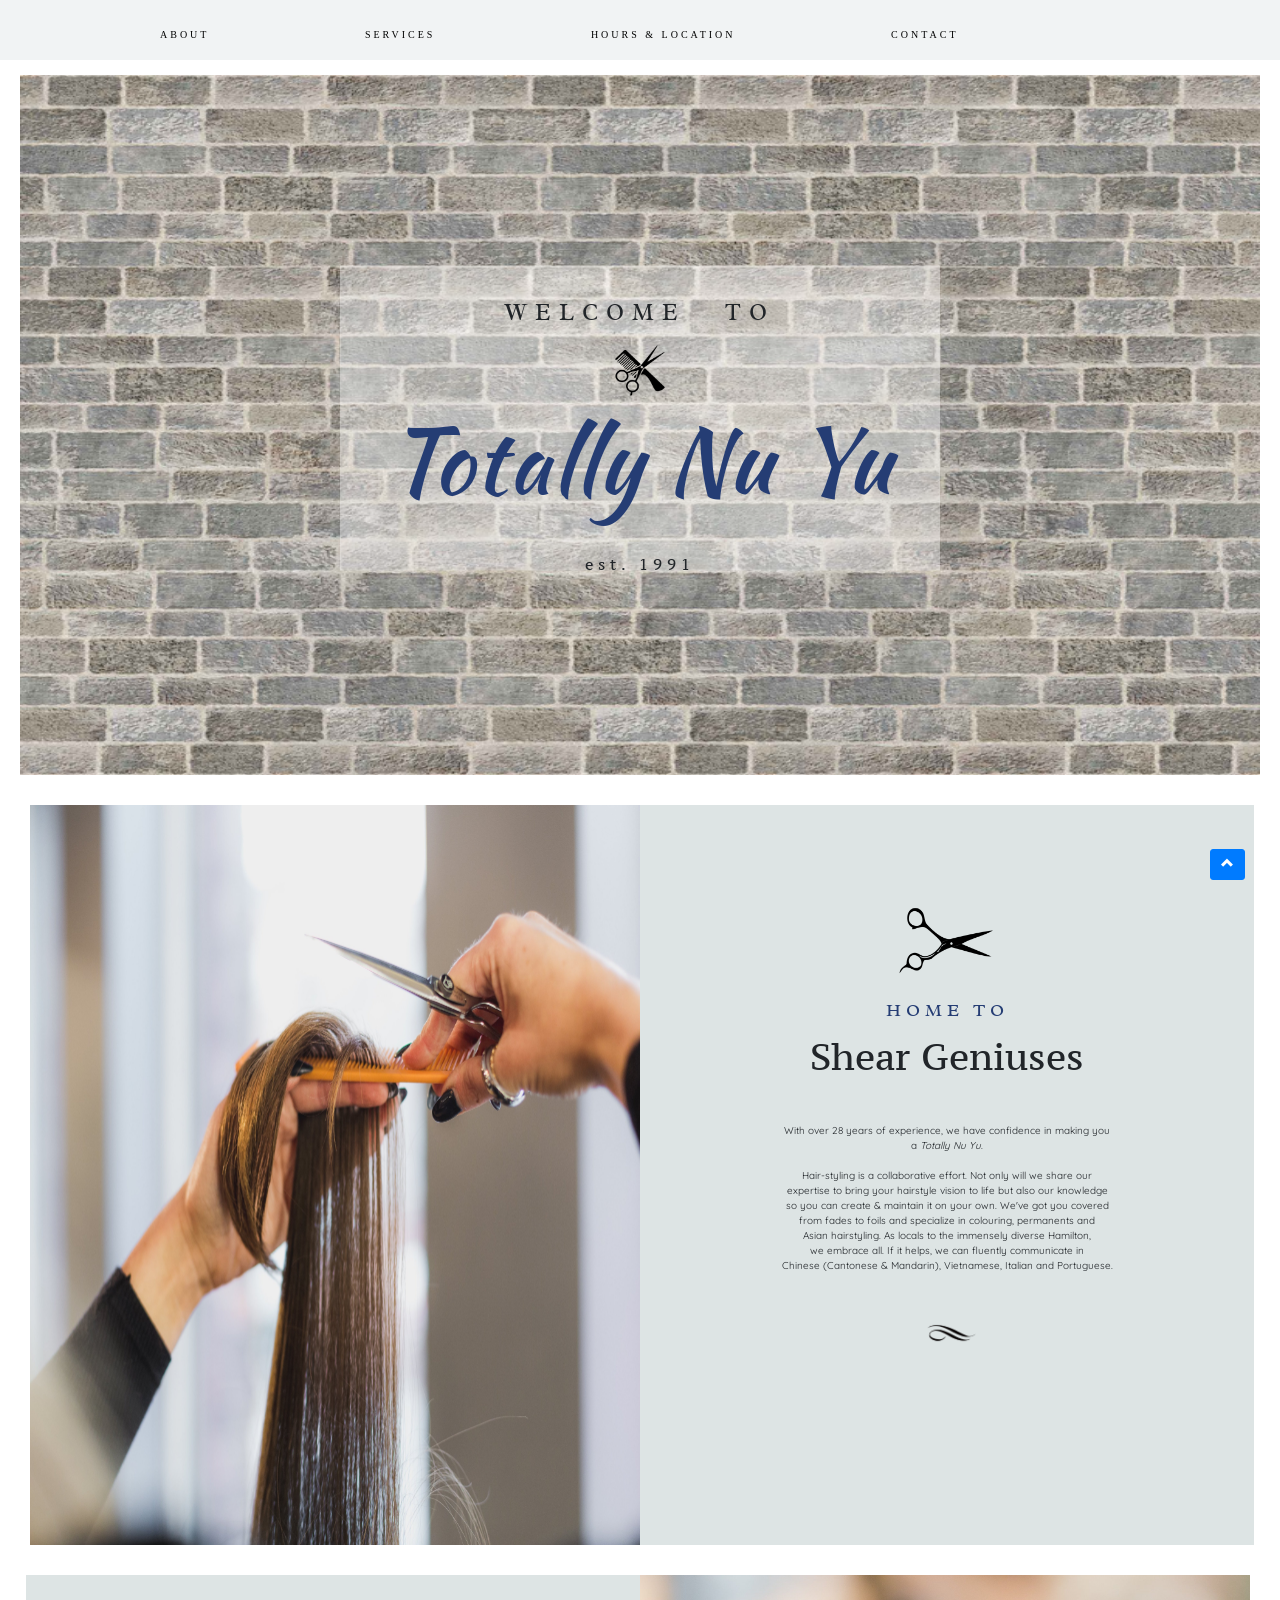
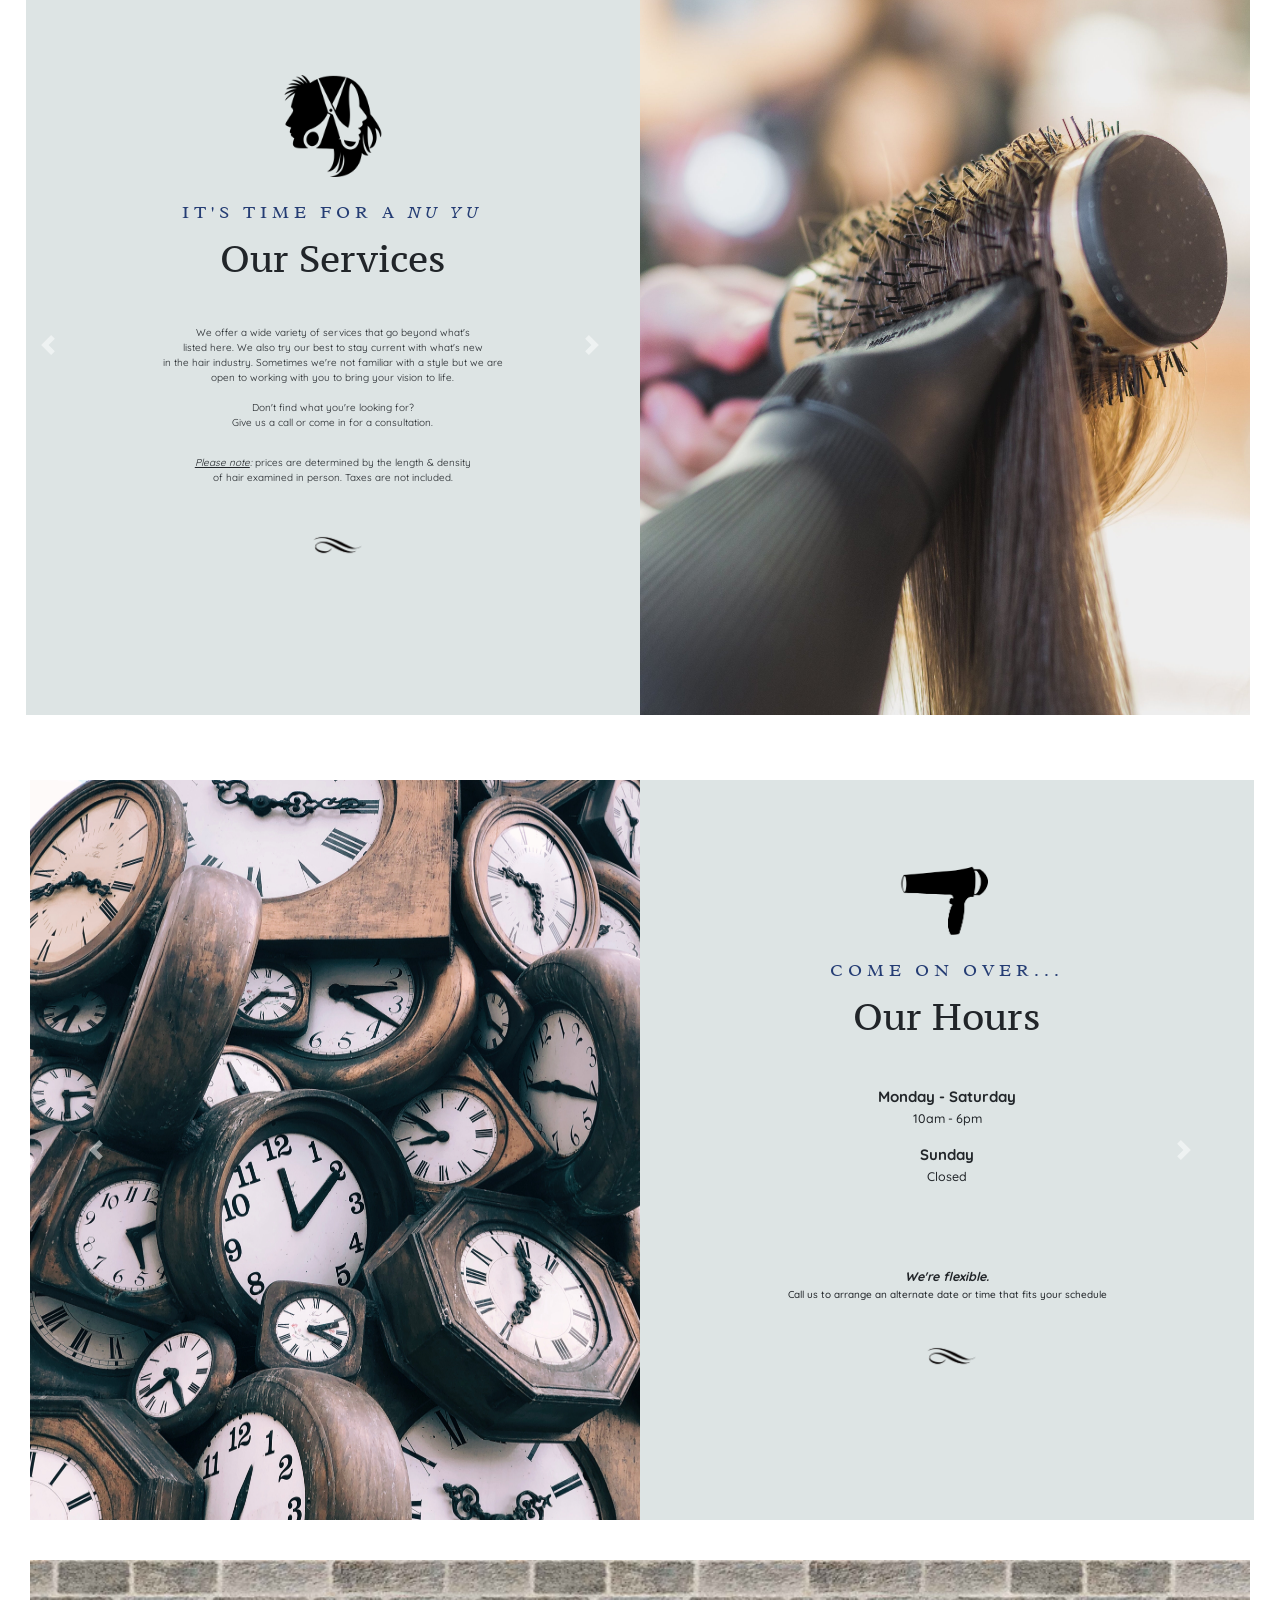
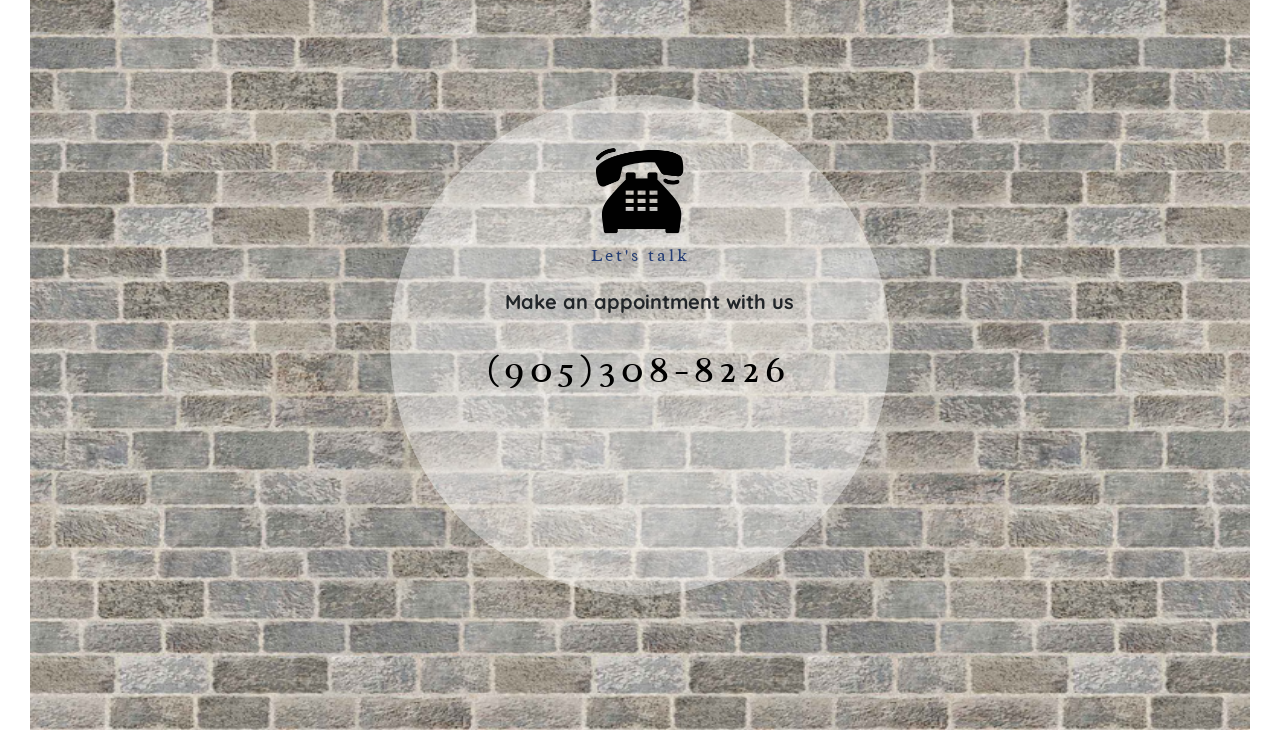
==== salon1.html @ 6f286abc "First commit" ====
<!DOCTYPE html>
<html>

<head>
  <link href="salonstyle1.css" type="text/css" rel="stylesheet">
  <link href="salonn.js" type="text/javascript">
  <link href="https://fonts.googleapis.com/css?family=Kaushan+Script" rel="stylesheet">
  <link href="https://fonts.googleapis.com/css?family=Radley" rel="stylesheet">
  <link href="https://fonts.googleapis.com/css?family=PT+Serif+Caption" rel="stylesheet">
  <link href="https://fonts.googleapis.com/css?family=Quicksand" rel="stylesheet">
  <title>Totally Nu Yu Hair Salon</title>
  <link href="//netdna.bootstrapcdn.com/bootstrap/3.1.0/css/bootstrap.min.css" rel="stylesheet" id="bootstrap-css">
  <link rel="stylesheet" href="https://stackpath.bootstrapcdn.com/bootstrap/4.1.3/css/bootstrap.min.css" integrity="sha384-MCw98/SFnGE8fJT3GXwEOngsV7Zt27NXFoaoApmYm81iuXoPkFOJwJ8ERdknLPMO" crossorigin="anonymous">
  <script src="//netdna.bootstrapcdn.com/bootstrap/3.1.0/js/bootstrap.min.js"></script>
  <script src="//code.jquery.com/jquery-1.11.1.min.js"></script>

  <!-- <link rel="stylesheet" href="https://maxcdn.bootstrapcdn.com/bootstrap/3.4.0/css/bootstrap.min.css"> -->

</head>

<body>

  <div class="nav">
    <div class="container">
      <ul>
        <!-- <li>Home</li> -->
        <li><a href="#stylists">About</a></li>
        <li><a href="#services">Services</a></li>
        <li><a href="#hours&location">Hours & Location</a></li>
        <li><a href="#contact">Contact</a></li>
      </ul>
    </div>
  </div>

<!-- Home Page  -->

  <div class="homep">
    <img class="brick" src="brick.jpg" alt="brick wall">
      <div class="bkgrdbox">
        <p class="welcomebox">Welcome &nbsp; to</p>
        <img class="scis" src="scissors.png" alt="scissors"> 
        <h1 class="name"> Totally Nu Yu </h1>
        <p id="est">est. 1991</p>
      </div>
      

  </div>

<br>
<br>

<!-- Stylists -->
<a name="stylists" ></a>
  <div class="clearfix" class="d-block w-100">
    <img class="duo" src="trim.jpg" alt="trimming hair">
      <div class="sideinfo side-info-pane" style="background-color: #dde4e4">
        <img class="duoim" src="i0.png" alt="scissors">
      <h4 class="w1"> Home to </h4>
                  
      <h2 class="w2"> Shear Geniuses </h2>
        <p class="w4"> With over 28 years of experience, we have confidence in making you
          <br>a <i>Totally Nu Yu</i>.<br><br> Hair-styling is a collaborative effort. Not only will
          we share our <br> expertise to bring your hairstyle vision to life but also our knowledge
          <br>so you can create & maintain it on your own. We've got you covered<br>from fades to foils
          and specialize in colouring, permanents and<br>Asian hairstyling. As locals to the immensely diverse Hamilton,<br>we embrace all. 
          If it helps, we can fluently communicate in<br>Chinese (Cantonese & Mandarin), Vietnamese, Italian and Portuguese.</p>
          <img class="decal" src="decall.png" alt="decal">

      </div>
      
  </div>

  <!-- <div>
    <h4>Tammy</h4>
    <h5> -Head Stylist & Owner-</h5>
    <p> She's been in the hair industry for almost 30 years. 
        Can communicate Cantonese, Mandarin and Vietnamese.
    </p>
    
  </div> -->
 

<!-- Services -->
<a name="services" ></a>
  <div class="clearfix">

      <img class="duo1" src="blow.jpg" alt="blowdry">
      <div id="carouselExCtrl3" class="carousel slide w-50" data-ride="carousel" style="height: 740px !important; overflow-y: hidden;">
        <div class="carousel-inner">
          <div class="carousel-item active">
            <div class="sideinfo2 side-info-pane" style="background-color: #dde4e4">
              <img class="duoim1" src="i5.png" alt="male/female haircut">
              <h4 class="w1"> it's time for a <i>Nu Yu</i></h4>
              <h2 class="w2"> Our Services </h2>
              <p class="w4"> We offer a wide variety of services that go beyond what's <br>listed here.
                We also try our best to stay current with what's new <br> in the hair industry. Sometimes we're
                not familiar with a style but we are<br> open to working with you to bring your vision to life. 
                <br><br>Don't find what you're looking for?<br>Give us a call or come in for a consultation.</p>
               <br>
              <p class="w3"> <i><u>Please note</u>:</i> prices are determined by the length & density<br> of hair examined in person.
                Taxes are not included. </p>
                <img class="decal" src="decall.png" alt="decal">  
            </div>
            
          </div>
          <div class="carousel-item">
              <div class="sideinfo2 side-info-pane" style="background-color: #dde4e4">
                 
                 <h2 class="ser">&nbsp;&emsp;&emsp;&emsp;&emsp;&emsp;&emsp;&emsp;&emsp; WOMEN &emsp;&emsp;&emsp;&emsp;&emsp;&emsp;&emsp;&emsp;&emsp;</h2>
                 <table class="center">
                   <tr>
                     <td>Cut</td>
                     <td>$28+</td>
                   </tr>
                   <tr>
                     <td>Blow-out</td>
                     <td>$20+</td>
                   </tr>
                   <tr>
                     <td>Up-Style</td>
                     <td>$45+</td>
                   </tr>
                   <tr>
                     <td>Conditioning Treatment</td>
                     <td>$35+</td>
                   </tr>
                   <tr>
                     <td>Colour</td>
                     <td>$65+</td>
                   </tr>
                   <tr>
                    <td>Partial Highlights</td>
                    <td>$75+</td>
                   </tr>
                   <tr>
                     <td>Full Highlights</td>
                     <td>$85+</td>
                   </tr>
                   <tr>
                     <td>Permanent Wave</td>
                     <td>$85+</td>
                   </tr>
                   <tr>
                     <td width="350px">Japanese Hair Straightening &nbsp;
                       <p>&nbsp; <i>*cut and blow-out not included</i> </p>
                     </p></td>
                     <td>$200+</td>
                   </tr>
                   <tr>
                     <td>Bridal style</td>
                     <td>$55+</td>
                   </tr>
                 </table>

                 <br><br><br>
                 <div class="table-container">
                   <div style="display:inline-block">
                 <h2 class="ser2"> &emsp;&emsp;&emsp;&emsp; MEN &emsp;&emsp;&emsp;&emsp;</h2>
                 <table class="center1">
                    <tr>
                      <td>Cut</td>
                      <td>$20+</td>
                    </tr>
                    <tr>
                      <td>Colour</td>
                      <td>$55+</td>
                    </tr>
                    <tr>
                      <td width="81%">Partial Highlights</td>
                      <td>$65+</td>
                    </tr>
                    <tr>
                      <td>Permanent Wave</td>
                      <td>$65+</td>
                    </tr>
                  </table>
                </div>
                <div style="display:inline-block">
                 <h2 class="ser3">&nbsp;&emsp;&emsp;&emsp; KIDS &emsp;&emsp;&emsp;&nbsp;</h2>
                 <table class="center2">
                   <tr>
                     <td width="78%">Cut</td>
                     <td>$15+</td>
                   </tr>
                  </table>
                </div>
                </div>

                   
                </div>
          </div>
          
          <div class="carousel-item">
              <div class="sideinfo2 side-info-pane" style="background-color: #dde4e4; justify-content: space-around">
                 <h2 class="ser">&nbsp;&emsp;&emsp;&emsp;&emsp;&emsp;&emsp;&emsp;&emsp;&emsp; BEAUTY &nbsp;&emsp;&emsp;&emsp;&emsp;&emsp;&emsp;&emsp;&emsp;</h2>
                 <table class="center">
                    <tr>
                      <td>Bridal Make-Up</td>
                      <td>$55+</td>
                    </tr>
                    <tr>
                      <td>Brow Tint</td>
                      <td>$16+</td>
                    </tr>
                    <tr>
                      <td>Lash Tint</td>
                      <td>$20+</td>
                    </tr>
                    <tr>
                      <td>Lash Perm</td>
                      <td>$35+</td>
                    </tr>
                    <tr>
                      <td>Permanent Makeup: Eyebrow</td>
                      <td>$260+</td>
                    </tr>
                    <tr>
                     <td>Permanent Makeup: Eyeline</td>
                     <td>$300+</td>
                    </tr>
                    <tr>
                      <td>Permanent Makeup: Lipline</td>
                      <td>$150+</td>
                    </tr>
                    <tr>
                      <td width="350px">Permanent Makeup: Full Lip</td>
                      <td>$250+</td>
                    </tr>
                  </table>
                  <h2 class="ser4">&nbsp;&emsp;&emsp;&emsp;&emsp;&emsp;&emsp;&emsp;&emsp;&emsp; WAXING &nbsp;&emsp;&emsp;&emsp;&emsp;&emsp;&emsp;&emsp;&emsp;</h2>
                  <table class="center3">
                     <tr>
                       <td>Full Leg</td>
                       <td>$45+</td>
                     </tr>
                     <tr>
                       <td>Half Leg</td>
                       <td>$25+</td>
                     </tr>
                     <tr>
                       <td>Bikini Line</td>
                       <td>$18+</td>
                     </tr>
                     <tr>
                       <td>Lip or Chin</td>
                       <td>$6+</td>
                     </tr>
                     <tr>
                      <td>Back</td>
                      <td>$40+</td>
                     </tr>
                     <tr>
                       <td>Brows</td>
                       <td>$10+</td>
                     </tr>
                     <tr>
                       <td width="350px">Facial Area</td>
                       <td>$10+</td>
                     </tr>
                     <tr>
                       <td>Under Arms</td>
                       <td>$14+</td>
                     </tr>
                     <tr>
                       <td>Full Arm</td>
                       <td>$35+</td>
                     </tr>
                     <tr>
                       <td>Half Arm</td>
                       <td>$25+</td>
                     </tr>
                     <tr>
                       <td>Chest</td>
                       <td>$40+</td>
                     </tr>
                   </table>
                 
                   
                </div>
          </div>
        </div>

      <a class="carousel-control-prev" href="#carouselExCtrl3" role="button" data-slide="prev">
            <span class="carousel-control-prev-icon" aria-hidden="true"></span>
            <span class="sr-only">Previous</span>
        </a>
      <a class="carousel-control-next" href="#carouselExCtrl3" role="button" data-slide="next">
            <span class="carousel-control-next-icon" aria-hidden="true"></span>
            <span class="sr-only">Next</span>
        </a>
    </div>
    </div>

  <br>
  <br>
<!-- Hours & Location -->
<a name="hours&location" ></a>
  <div id="carouselExCtrl2" class="carousel slide w-100"  data-ride="carousel" style="height: 740px !important; overflow-y: hidden;">
    <div class="carousel-inner">
      <div class="carousel-item active">
        <div class="clearfix carousel-container">
          <img class="duo" src="clocks.jpg" alt="clocks">
            <div class="sideinfo side-info-pane" style="background-color: #dde4e4">
              <img class="duoim3" src="i1.png" alt="blowdryer">
              
            <h4 class="w1"> Come on over... </h4>
            <h2 class="w2"> Our Hours </h2>
            <br>
           <div class="hours">
              <h4><b>Monday - Saturday</b></h4>
              <h5>10am - 6pm</h5>
              <br>
              <h4><b>Sunday</b></h4>
             <h5>Closed</h5>
            </div>

            <div class="w5">
              <h5><b><i>We're flexible.</i></b></h5> 
              <h6>Call us to arrange an alternate date or time that fits
                your schedule</h6>
            </div>
            <img class="decal" src="decall.png" alt="decal">
            </div>
        </div>
      </div>
      <div class="carousel-item">
        <div class="clearfix" style="width:100%">
          <img class="duo" src="store.png" alt="storefront">
            <div class="sideinfo side-info-pane" style="background-color: #dde4e4">
              <img class="duoim3" src="i1.png" alt="blowdryer">
              
            <h4 class="w1"> Where to find us </h4>
            <h2 class="w2"> Location </h2>
              <p class="w3" margin-top="10px"> 68 James Street North, L8R 2K5 </p>
              <iframe id="map" src="https://www.google.com/maps/embed?pb=!1m17!1m11!1m3!1d116.36477477021981!2d-79.86930426846615!3d43.259220936926184!2m2!1f119.01716493670882!2f45.00591550770618!3m2!1i1024!2i768!4f35!3m3!1m2!1s0x0%3A0x1555d49452b2d96f!2sTotally+Nu+Yu!5e1!3m2!1sen!2sca!4v1547262860317" width="400" height="350" frameborder="0" style="border:0" allowfullscreen></iframe>
              <br>
              <p class="w3"><i>In the heart of Hamilton, at the intersection of James + Rebecca Street</i></p>

              </div>  
          </div>
        </div>
      </div>
      <a class="carousel-control-prev" href="#carouselExCtrl2" role="button" data-slide="prev">
        <span class="carousel-control-prev-icon" aria-hidden="true"></span>
        <span class="sr-only">Previous</span>
      </a>
      <a class="carousel-control-next" href="#carouselExCtrl2" role="button" data-slide="next">
        <span class="carousel-control-next-icon" aria-hidden="true"></span>
        <span class="sr-only">Next</span>
      </a>

    </div>


  <br>
  <br>

<!-- Contact -->
<a name="contact" ></a>
  <div class="backp">
    <img class="brick1" src="brick.jpg" alt="brickwall">
    <div id="bkgrdcir">
      <img class=duoim2 src="tele.png" alt="telephone">
      <h3 class="w6"> Let's talk </h3>
      <h5 class="app"><b>Make an appointment with us</b></h5>
      <h4 id="num"><a href="tel:905-308-8226">(905)308-8226</a></h4>
      <p></p>
    </div>

    <a id="back-to-top" href="#" class="btn btn-primary btn-lg back-to-top" role="button" title="Click to return on the top page" data-toggle="tooltip" data-placement="left"><span class="glyphicon glyphicon-chevron-up"></span></a>
  </div>

  
  



  <script src="https://code.jquery.com/jquery-3.3.1.slim.min.js" integrity="sha384-q8i/X+965DzO0rT7abK41JStQIAqVgRVzpbzo5smXKp4YfRvH+8abtTE1Pi6jizo" crossorigin="anonymous"></script>
  <script src="https://cdnjs.cloudflare.com/ajax/libs/popper.js/1.14.3/umd/popper.min.js" integrity="sha384-ZMP7rVo3mIykV+2+9J3UJ46jBk0WLaUAdn689aCwoqbBJiSnjAK/l8WvCWPIPm49" crossorigin="anonymous"></script>
  <script src="https://stackpath.bootstrapcdn.com/bootstrap/4.1.3/js/bootstrap.min.js" integrity="sha384-ChfqqxuZUCnJSK3+MXmPNIyE6ZbWh2IMqE241rYiqJxyMiZ6OW/JmZQ5stwEULTy" crossorigin="anonymous"></script>



 

      

</body>
---- salonstyle1.css ----
body, html {
    height: 100%;
  }

.welcomebox {
  position: absolute;
  top: 30px;
  text-transform: uppercase;
  font-size: 23px;
  letter-spacing: 8px;
  font-family: 'Radley', serif;
  
}

#est {
  position: absolute;
  bottom: -15px;
  font-size: 15px;
  letter-spacing: 5px;
  font-family: 'PT Serif Caption', serif;
}

.bkgrdbox {
  position:absolute;
  top: 50%;
  left: 50%;
  background-color: rgba(255, 255, 255, 0.4);
  width : 600px;
  height : 305px;
  z-index : +1;
  transform: translate(-50%, -50%);
  display:flex;
  justify-content: space-around;
  align-items: center;
}


.name {
    box-sizing: border-box;
    padding-top: 90px;
    text-align: center;
    font-family: 'Kaushan Script', cursive !important;
    color: #253d74;
    letter-spacing: 2px;  
    position: absolute; 
    font-size: 90px;
    z-index: +1;
    
}

.header h1 {
 
    line-height: 100px; 
    font-size: 80px;
    margin-top: 0;
    margin-bottom: 80px;
 
  }

.text1 {
  position: absolute;
  top: 340px;
  right: 350px;
}

.brick {
    width: 100%;
    height: 700px;
    display: block;
    margin: 15px 20px 0;
    box-sizing: border-box;
    position: relative;
    overflow: hidden;
}


.scis {
  width: 100px;
  height: 50px;
  position: absolute;
  top: 80px;
  /* padding-bottom: 80px;
  padding-left: 20px; */
  box-sizing: content-box;
  
}

.container {
    margin: 0 auto;
    max-width: 940px; 
    padding: 0 10px;
  }

.nav { 
    background: #f1f3f4;
    height: 60px; 
    width: 100%;
    font-family: "Lucida Grande";
    text-transform: uppercase;
    letter-spacing: 3px;
  }
  
.nav ul {
    height: 80px;
    list-style: none;
    margin: 0 auto; 
    padding: 0;
    
  }
  
.nav ul li {
    color: #262626;
    display: inline-block; 
    height: 80px;
    line-height: 70px; 
    list-style: none;
    padding: 0 75px;
    box-sizing: content-box;
    transition: background .5s; 
  }
  
.btn:hover, .nav ul li:hover {
    background:  #e3e8e8;
    cursor: pointer; 
    transition: background .5s;  
  }

.homep {
  display: flex; 
  justify-content: space-around; 
  position: relative;
  height: auto;
  width: 100%;
}

/* about  */

.duo {
  /* vertical-align: baseline; */
  width: 50%;
  height: 770px;
  padding-left: 30px;
  padding-bottom: 30px;
  box-sizing: border-box;
  float: left;
  
}

.duo1 {
  /* vertical-align: baseline; */
  width: 50%;
  height: 775px;
  padding-right: 30px;
  padding-bottom: 35px;
  box-sizing: border-box;
  float: right;
  
}

.clearfix {
  content: "";
  clear: both;
  display: table;

}

.sideinfo {
  float: left;
  width: 48%;
  height: 740px;

}

.sideinfo1 {
  float: right;
  width: 48%;
  height: 740px;

}

.sideinfo2 {
  float: right;
  width: 96%;
  height: 740px;

}

.duoim {
  width: 100px;
  height: 70px;
  padding: 100px 300px 0;
  text-align: center;
  box-sizing: content-box;
  
}

.duoim1 {
  width: 100px;
  height: 102px;
  padding: 100px 300px 0;
  text-align: center;
  box-sizing: content-box;
  
}

.duoim2 {
  width: 100px;
  height: 102px;
  position: absolute;
  top: 45px;
  box-sizing: content-box;
}

.duoim3 {
  width: 100px;
  height: 70px;
  padding: 85px 300px 0;
  text-align: center;
  box-sizing: content-box;
  
}
.decal {
  /* text-align: center; */
  height: 100px;
  box-sizing: content-box;

}

.w1 {
  text-transform: uppercase;
  letter-spacing: 5px;
  font-size: 18px;
  text-align: center;
  margin-top: 25px;
  margin-bottom: 8px;
  font-family: 'Radley', serif;
  color: #253d74;


}
.w2 {
  text-align: center;
  font-size: 36px;
  margin-top: 5px;
  margin-bottom: 5px;
  font-family: 'PT Serif Caption', serif;

}

.w3 {
  text-align: center;
  font-family: 'Quicksand', sans-serif;
  
 
}
.w4 {
  text-align: center;
  margin-top: 40px;
  font-family: 'Quicksand', sans-serif;
}

.w5 {
  text-align: center;
  margin-top: 80px;
  font-family: 'Quicksand', sans-serif;
}

.w6 {
  position: absolute;
  top: 150px;
  letter-spacing: 3px;
  /* font-family: "Gill Sans"; */
  font-family: 'Radley', serif;
  color: #253d74;
}

#num {
  position: absolute;
  right: 100px;
  top: 250px;
  font-size: 40px;
  letter-spacing: 5px;
  font-family: 'Radley', serif;
}

#num a:hover{
  text-decoration: none;
}

a[href^=tel] {
  color: black;
}


.app {
  position: absolute;
  left: 115px;
  top: 195px;
  font-family: 'Quicksand', sans-serif;
  font-size: 20px;
}

.backp {
  display: flex; 
  justify-content: space-around; 
  position: relative;
  height: auto;
  width: 100%;
}

.brick1 {
  width: 100%;
  height: 790px;
  display: block;
  box-sizing: border-box;
  position: relative;
  overflow: hidden;
  padding: 10px 30px;
}

#bkgrdcir {
  position:absolute;
  top: 50%;
  left: 50%;
  background-color: rgba(255, 255, 255, 0.4);
  width : 500px;
  height : 500px;
  z-index : +1;
  transform: translate(-50%, -50%);
  display:flex;
  justify-content: space-around;
  align-items: center;
  border-radius: 50%; 
}

.hours {
  text-align: center;
  margin-top: 30px;
  font-family: 'Quicksand', sans-serif;

}

#map {
  filter: grayscale(50%);

}

.ser {
  font-size: 23px;
  /* position: absolute;
  top: 70px;
  left: 100px; */
  border-top: solid;
  border-bottom: solid;
  font-family: 'PT Serif Caption', serif;
  margin-top: 45px;

}

.ser1 {
  font-size: 23px;
  /* position: absolute;
  left: 180px; */
  border-top: solid;
  border-bottom: solid;
  font-family: 'PT Serif Caption', serif;

}
.ser2 {
  font-size: 23px;
  /* position: absolute;
  left: 110px; */
  border-top: solid;
  border-bottom: solid;
  font-family: 'PT Serif Caption', serif;
  margin-right: 40px;
}

.ser3 {
  font-size: 23px;
  /* position: absolute;
  right: 100px;
  top: 502px; */
  border-top: solid;
  border-bottom: solid;
  font-family: 'PT Serif Caption', serif;
}

.ser4 {
  font-size: 23px;
  /* position: absolute;
  top: 380px;
  left: 100px; */
  border-top: solid;
  border-bottom: solid;
  font-family: 'PT Serif Caption', serif;
  margin-top: 50px;

}

.serp {
  box-sizing: border-box;
}

table.center {
  /* margin-left: 110px; */
  /* margin-right: 80px; */
  /* margin-top: 130px; */
  font-family: 'Quicksand', sans-serif;

}
table.center1 {
  /* margin-left: 98px; */
  /* margin-right: auto; */
  /* margin-top: 50px; */
  font-family: 'Quicksand', sans-serif;
  margin-left: 25px;

}
table.center2 {
  /* margin-left: 390px; */
  /* margin-right: auto; */
  /* margin-top: -105px; */
  font-family: 'Quicksand', sans-serif;
  margin-left: 35px;

}
table.center3 {
  /* margin-left: 155px; */
  /* margin-right: 80px; */
  /* margin-top: 90px; */
  font-family: 'Quicksand', sans-serif;
  margin-bottom: 50px;

}
#top {
  z-index : +1;
}

.back-to-top {
  cursor: pointer;
  position: fixed;
  bottom: 20px;
  right: 35px;
  display:none;
  /* background-color: #c2ccd6;
  border-color: #bbbfc3; */
}

li a{
  text-decoration: none !important;
  color: black !important;
}

.side-info-pane{
  display: flex;
  flex-direction: column;
  align-items: center;
}

.table-container{
  display: flex;
  /* justify-content: space-around;
  width:70%; */
}
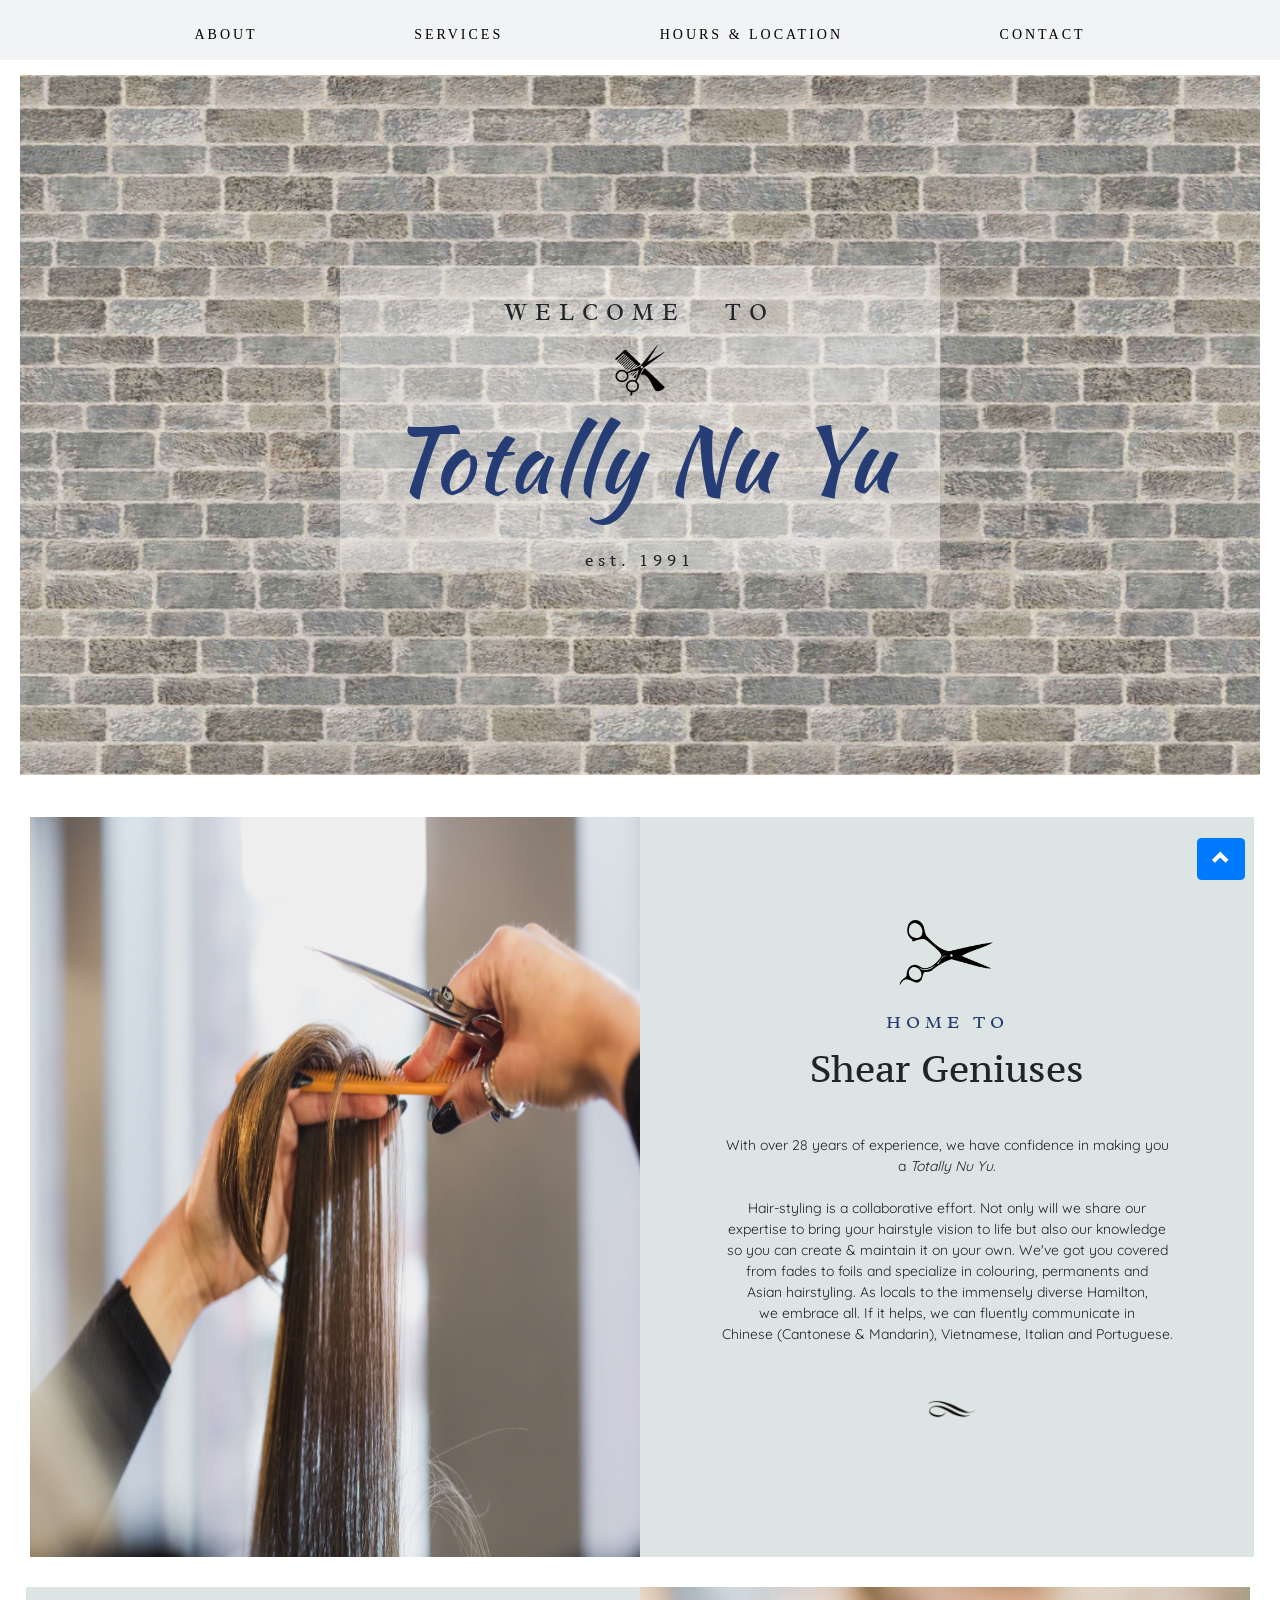
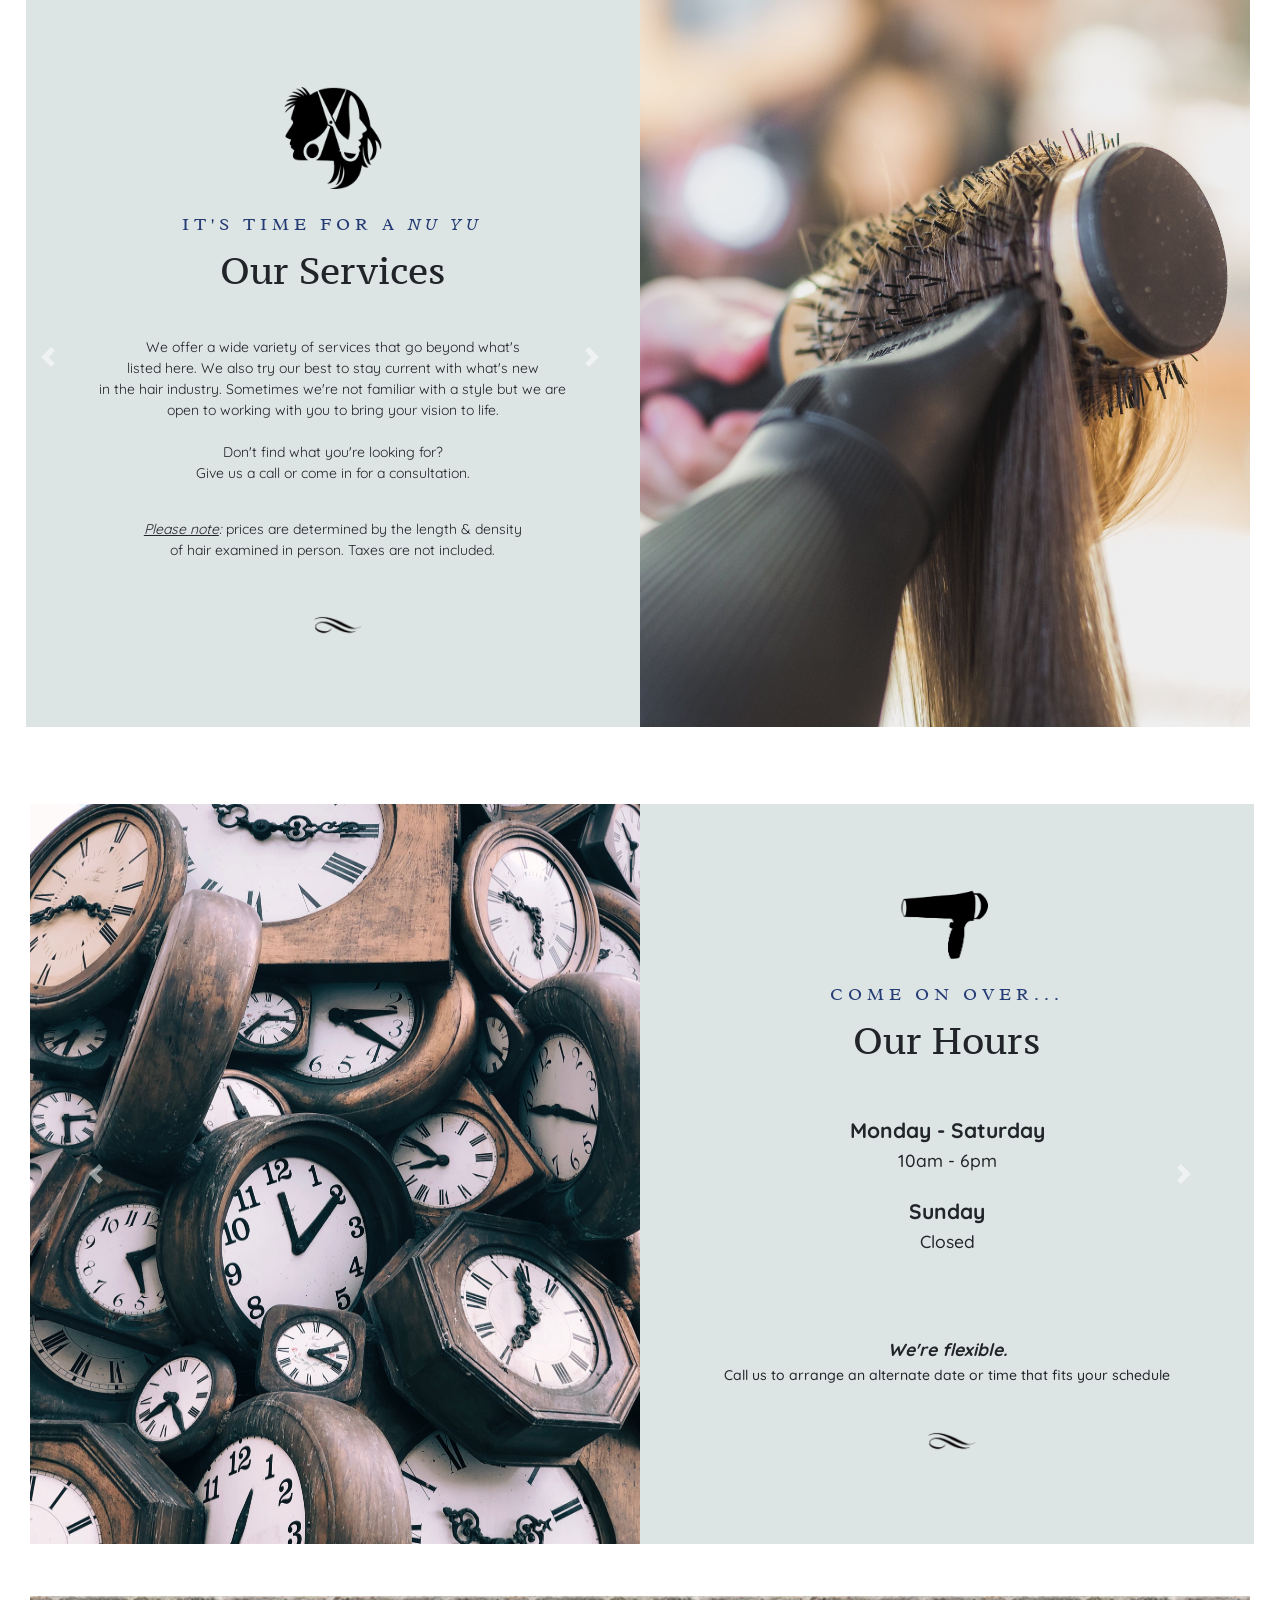
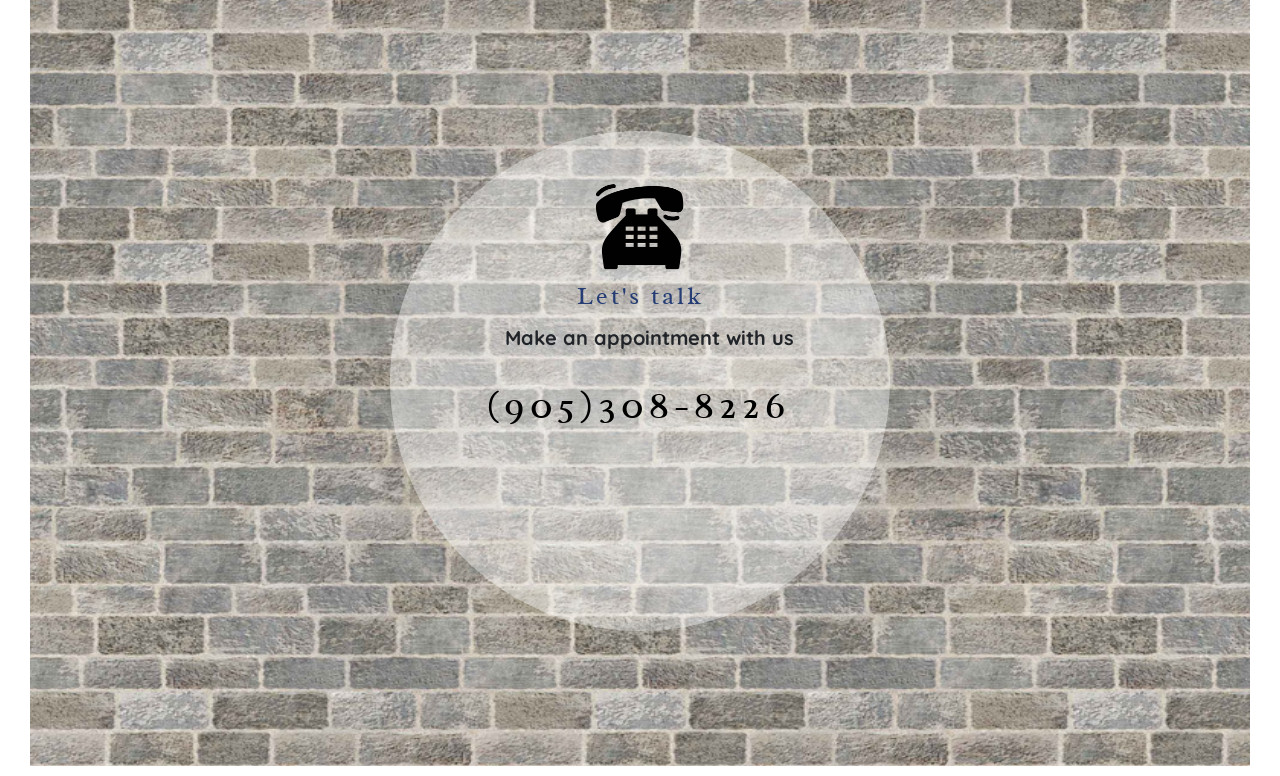
==== commit 9efbff08: "hover and scroll update" ====
--- a/salon1.html
+++ b/salon1.html
@@ -2,7 +2,6 @@
 <html>
 
 <head>
-  <link href="salonstyle1.css" type="text/css" rel="stylesheet">
   <link href="salonn.js" type="text/javascript">
   <link href="https://fonts.googleapis.com/css?family=Kaushan+Script" rel="stylesheet">
   <link href="https://fonts.googleapis.com/css?family=Radley" rel="stylesheet">
@@ -13,6 +12,7 @@
   <link rel="stylesheet" href="https://stackpath.bootstrapcdn.com/bootstrap/4.1.3/css/bootstrap.min.css" integrity="sha384-MCw98/SFnGE8fJT3GXwEOngsV7Zt27NXFoaoApmYm81iuXoPkFOJwJ8ERdknLPMO" crossorigin="anonymous">
   <script src="//netdna.bootstrapcdn.com/bootstrap/3.1.0/js/bootstrap.min.js"></script>
   <script src="//code.jquery.com/jquery-1.11.1.min.js"></script>
+  <link href="salonstyle1.css" type="text/css" rel="stylesheet">
 
   <!-- <link rel="stylesheet" href="https://maxcdn.bootstrapcdn.com/bootstrap/3.4.0/css/bootstrap.min.css"> -->
 
--- a/salonstyle1.css
+++ b/salonstyle1.css
@@ -1,5 +1,6 @@
 body, html {
     height: 100%;
+    font-size: 14px !important;
   }
 
 .welcomebox {
@@ -118,6 +119,11 @@
     box-sizing: content-box;
     transition: background .5s; 
   }
+
+.nav .container {
+  max-width: 100%;
+  display: flex;
+}
   
 .btn:hover, .nav ul li:hover {
     background:  #e3e8e8;
@@ -285,6 +291,7 @@
 
 #num a:hover{
   text-decoration: none;
+  color:  #3385ff;
 }
 
 a[href^=tel] {
@@ -442,7 +449,7 @@
   position: fixed;
   bottom: 20px;
   right: 35px;
-  display:none;
+  /* display:none; */
   /* background-color: #c2ccd6;
   border-color: #bbbfc3; */
 }
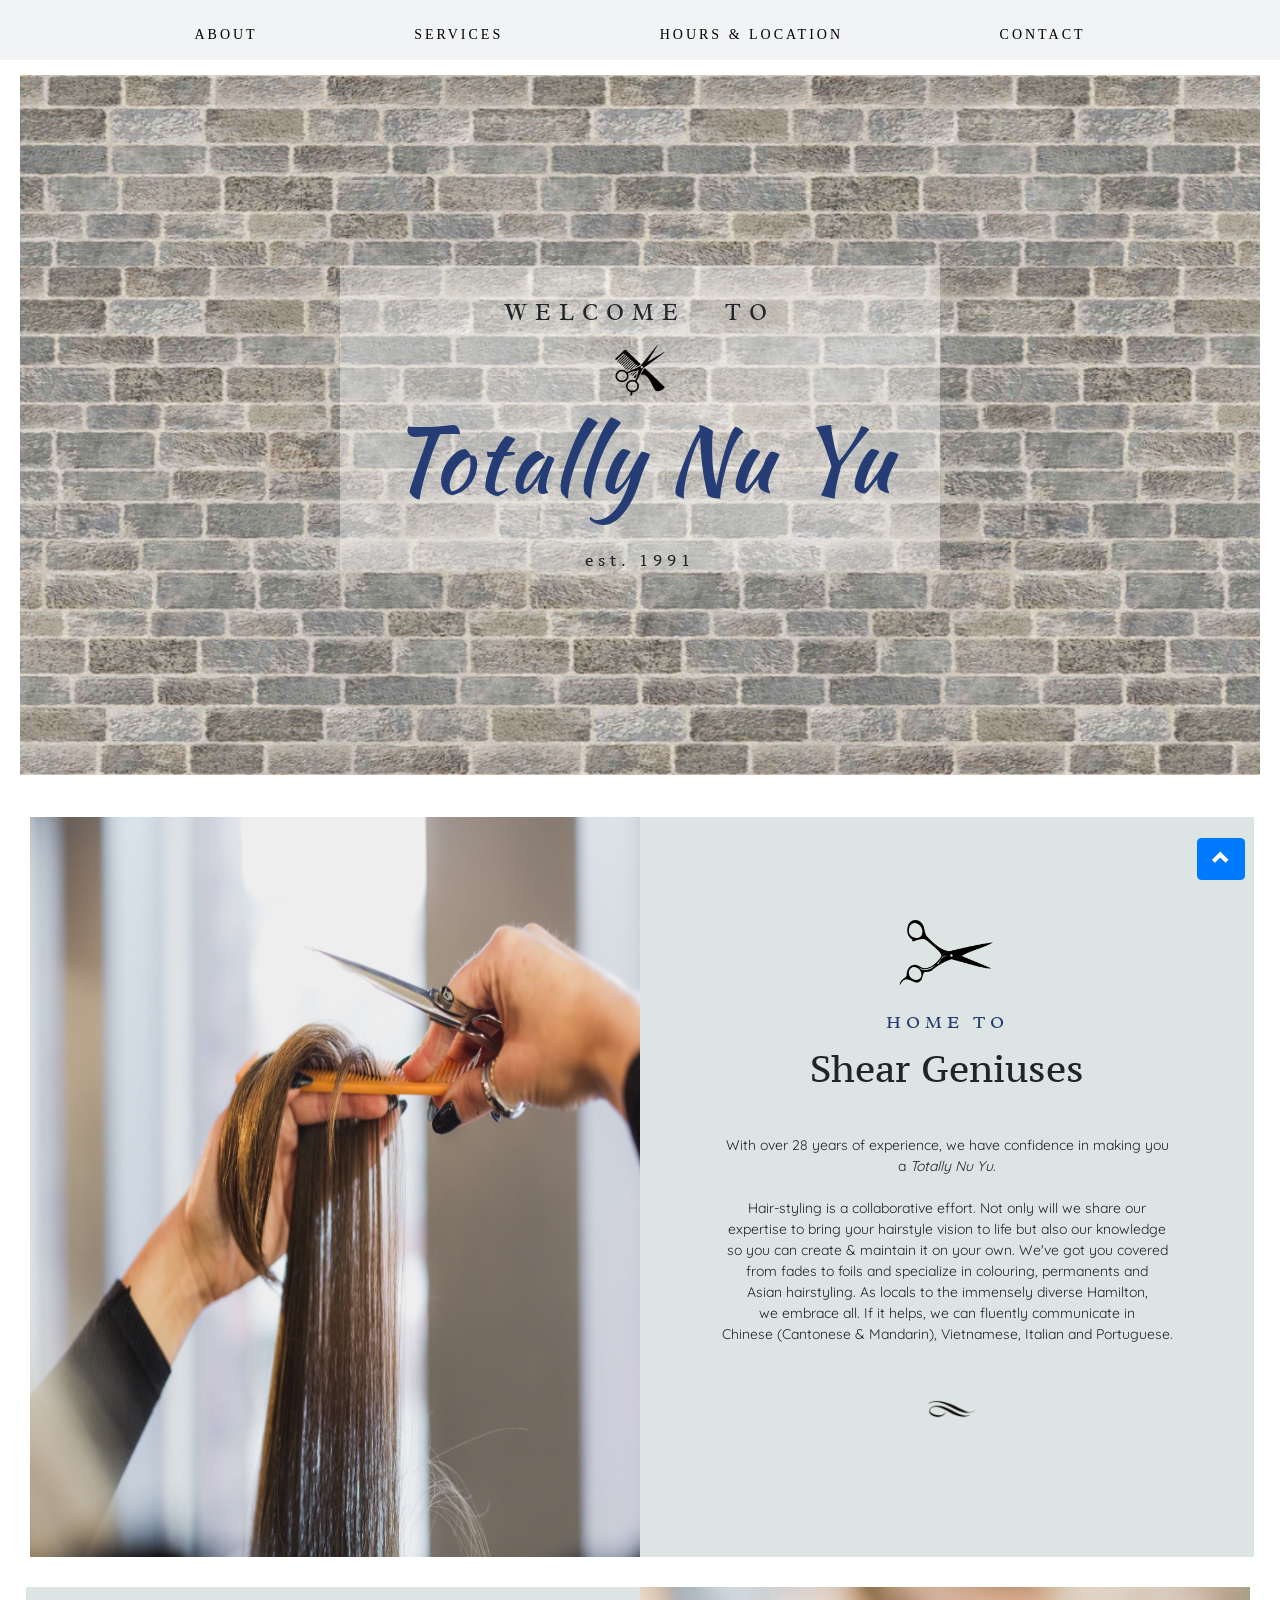
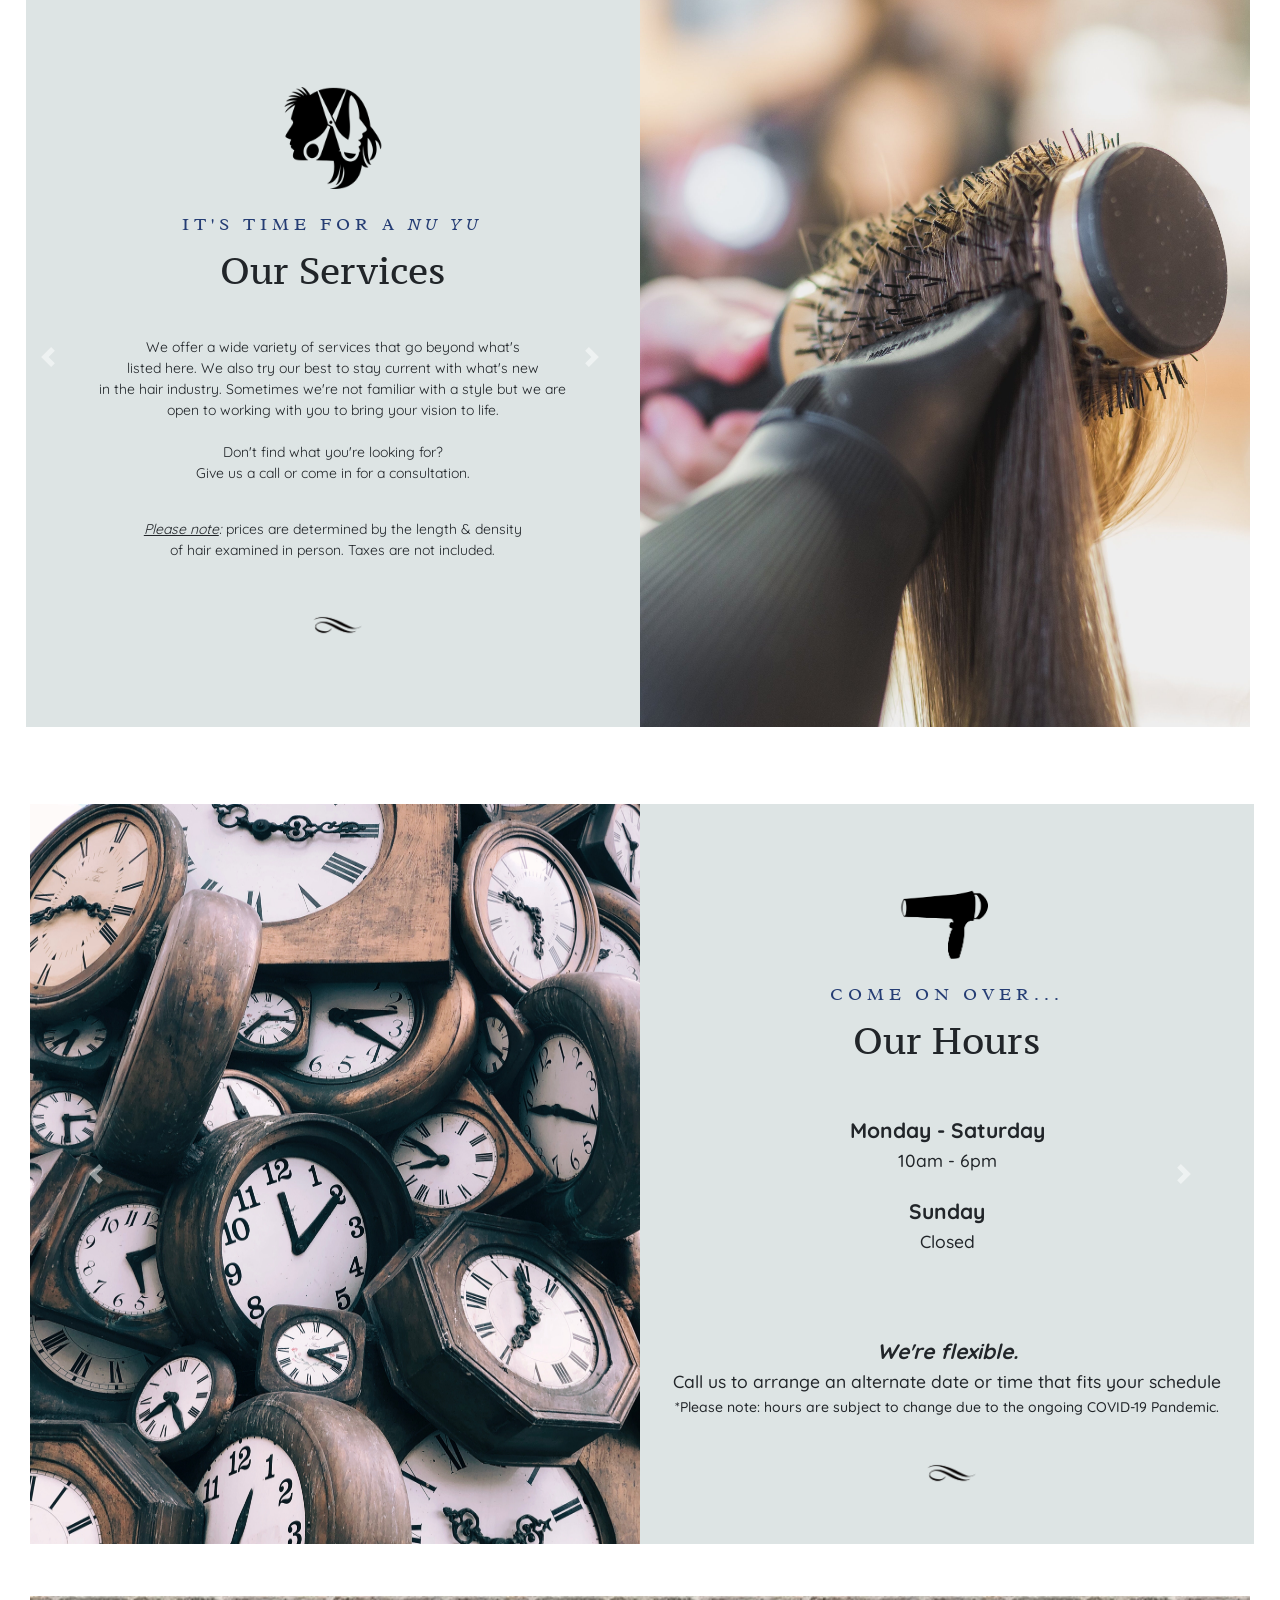
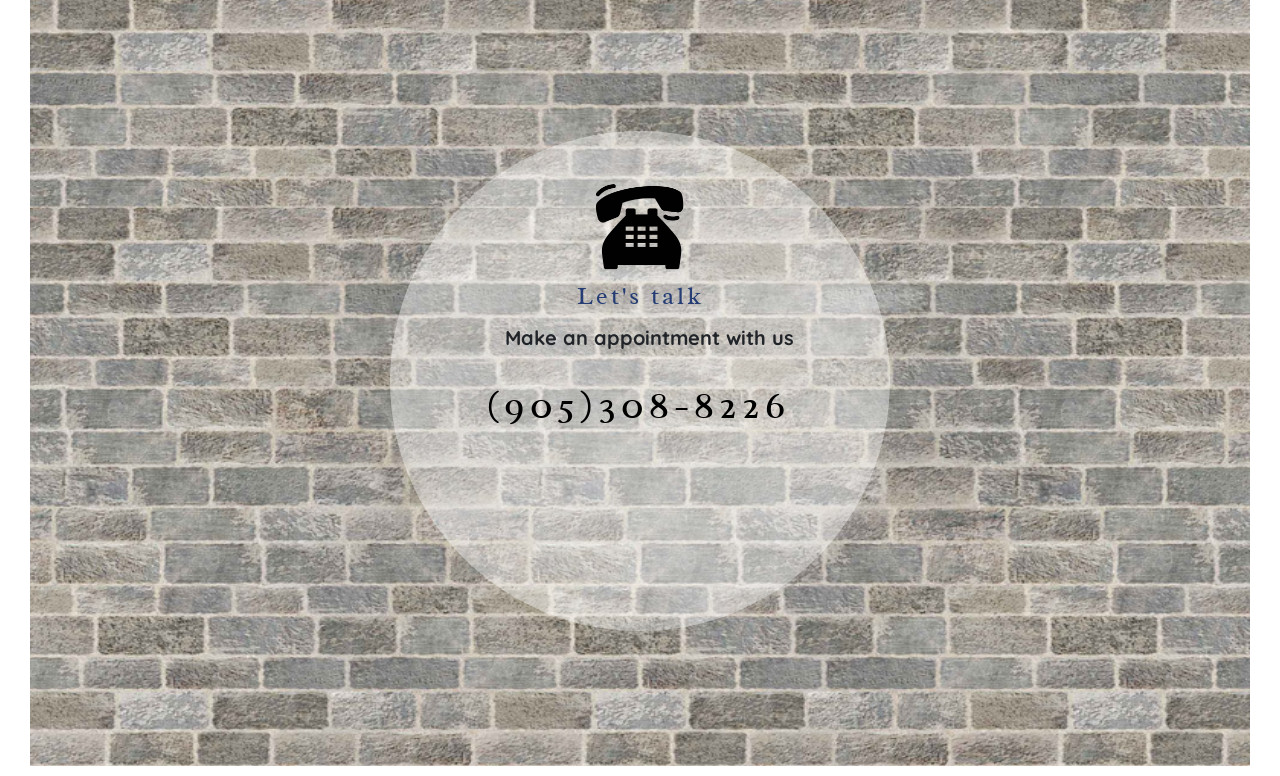
==== commit e26803e6: "removed prices" ====
--- a/salon1.html
+++ b/salon1.html
@@ -110,45 +110,35 @@
                  <table class="center">
                    <tr>
                      <td>Cut</td>
-                     <td>$28+</td>
                    </tr>
                    <tr>
                      <td>Blow-out</td>
-                     <td>$20+</td>
                    </tr>
                    <tr>
                      <td>Up-Style</td>
-                     <td>$45+</td>
                    </tr>
                    <tr>
                      <td>Conditioning Treatment</td>
-                     <td>$35+</td>
                    </tr>
                    <tr>
                      <td>Colour</td>
-                     <td>$65+</td>
                    </tr>
                    <tr>
                     <td>Partial Highlights</td>
-                    <td>$75+</td>
                    </tr>
                    <tr>
                      <td>Full Highlights</td>
-                     <td>$85+</td>
                    </tr>
                    <tr>
                      <td>Permanent Wave</td>
-                     <td>$85+</td>
                    </tr>
                    <tr>
                      <td width="350px">Japanese Hair Straightening &nbsp;
                        <p>&nbsp; <i>*cut and blow-out not included</i> </p>
                      </p></td>
-                     <td>$200+</td>
                    </tr>
                    <tr>
                      <td>Bridal style</td>
-                     <td>$55+</td>
                    </tr>
                  </table>
 
@@ -159,19 +149,15 @@
                  <table class="center1">
                     <tr>
                       <td>Cut</td>
-                      <td>$20+</td>
                     </tr>
                     <tr>
                       <td>Colour</td>
-                      <td>$55+</td>
                     </tr>
                     <tr>
                       <td width="81%">Partial Highlights</td>
-                      <td>$65+</td>
                     </tr>
                     <tr>
                       <td>Permanent Wave</td>
-                      <td>$65+</td>
                     </tr>
                   </table>
                 </div>
@@ -180,7 +166,6 @@
                  <table class="center2">
                    <tr>
                      <td width="78%">Cut</td>
-                     <td>$15+</td>
                    </tr>
                   </table>
                 </div>
@@ -196,82 +181,63 @@
                  <table class="center">
                     <tr>
                       <td>Bridal Make-Up</td>
-                      <td>$55+</td>
                     </tr>
                     <tr>
                       <td>Brow Tint</td>
-                      <td>$16+</td>
                     </tr>
                     <tr>
                       <td>Lash Tint</td>
-                      <td>$20+</td>
                     </tr>
                     <tr>
                       <td>Lash Perm</td>
-                      <td>$35+</td>
                     </tr>
                     <tr>
                       <td>Permanent Makeup: Eyebrow</td>
-                      <td>$260+</td>
                     </tr>
                     <tr>
                      <td>Permanent Makeup: Eyeline</td>
-                     <td>$300+</td>
                     </tr>
                     <tr>
                       <td>Permanent Makeup: Lipline</td>
-                      <td>$150+</td>
                     </tr>
                     <tr>
                       <td width="350px">Permanent Makeup: Full Lip</td>
-                      <td>$250+</td>
                     </tr>
                   </table>
                   <h2 class="ser4">&nbsp;&emsp;&emsp;&emsp;&emsp;&emsp;&emsp;&emsp;&emsp;&emsp; WAXING &nbsp;&emsp;&emsp;&emsp;&emsp;&emsp;&emsp;&emsp;&emsp;</h2>
                   <table class="center3">
                      <tr>
                        <td>Full Leg</td>
-                       <td>$45+</td>
                      </tr>
                      <tr>
                        <td>Half Leg</td>
-                       <td>$25+</td>
                      </tr>
                      <tr>
                        <td>Bikini Line</td>
-                       <td>$18+</td>
                      </tr>
                      <tr>
                        <td>Lip or Chin</td>
-                       <td>$6+</td>
                      </tr>
                      <tr>
                       <td>Back</td>
-                      <td>$40+</td>
                      </tr>
                      <tr>
                        <td>Brows</td>
-                       <td>$10+</td>
                      </tr>
                      <tr>
                        <td width="350px">Facial Area</td>
-                       <td>$10+</td>
                      </tr>
                      <tr>
                        <td>Under Arms</td>
-                       <td>$14+</td>
                      </tr>
                      <tr>
                        <td>Full Arm</td>
-                       <td>$35+</td>
                      </tr>
                      <tr>
                        <td>Half Arm</td>
-                       <td>$25+</td>
                      </tr>
                      <tr>
                        <td>Chest</td>
-                       <td>$40+</td>
                      </tr>
                    </table>
                  
@@ -315,9 +281,10 @@
             </div>
 
             <div class="w5">
-              <h5><b><i>We're flexible.</i></b></h5> 
-              <h6>Call us to arrange an alternate date or time that fits
-                your schedule</h6>
+              <h4><b><i>We're flexible.</i></b></h4> 
+              <h5>Call us to arrange an alternate date or time that fits
+                your schedule</h5>
+              <h6>*Please note: hours are subject to change due to the ongoing COVID-19 Pandemic.</h6>
             </div>
             <img class="decal" src="decall.png" alt="decal">
             </div>
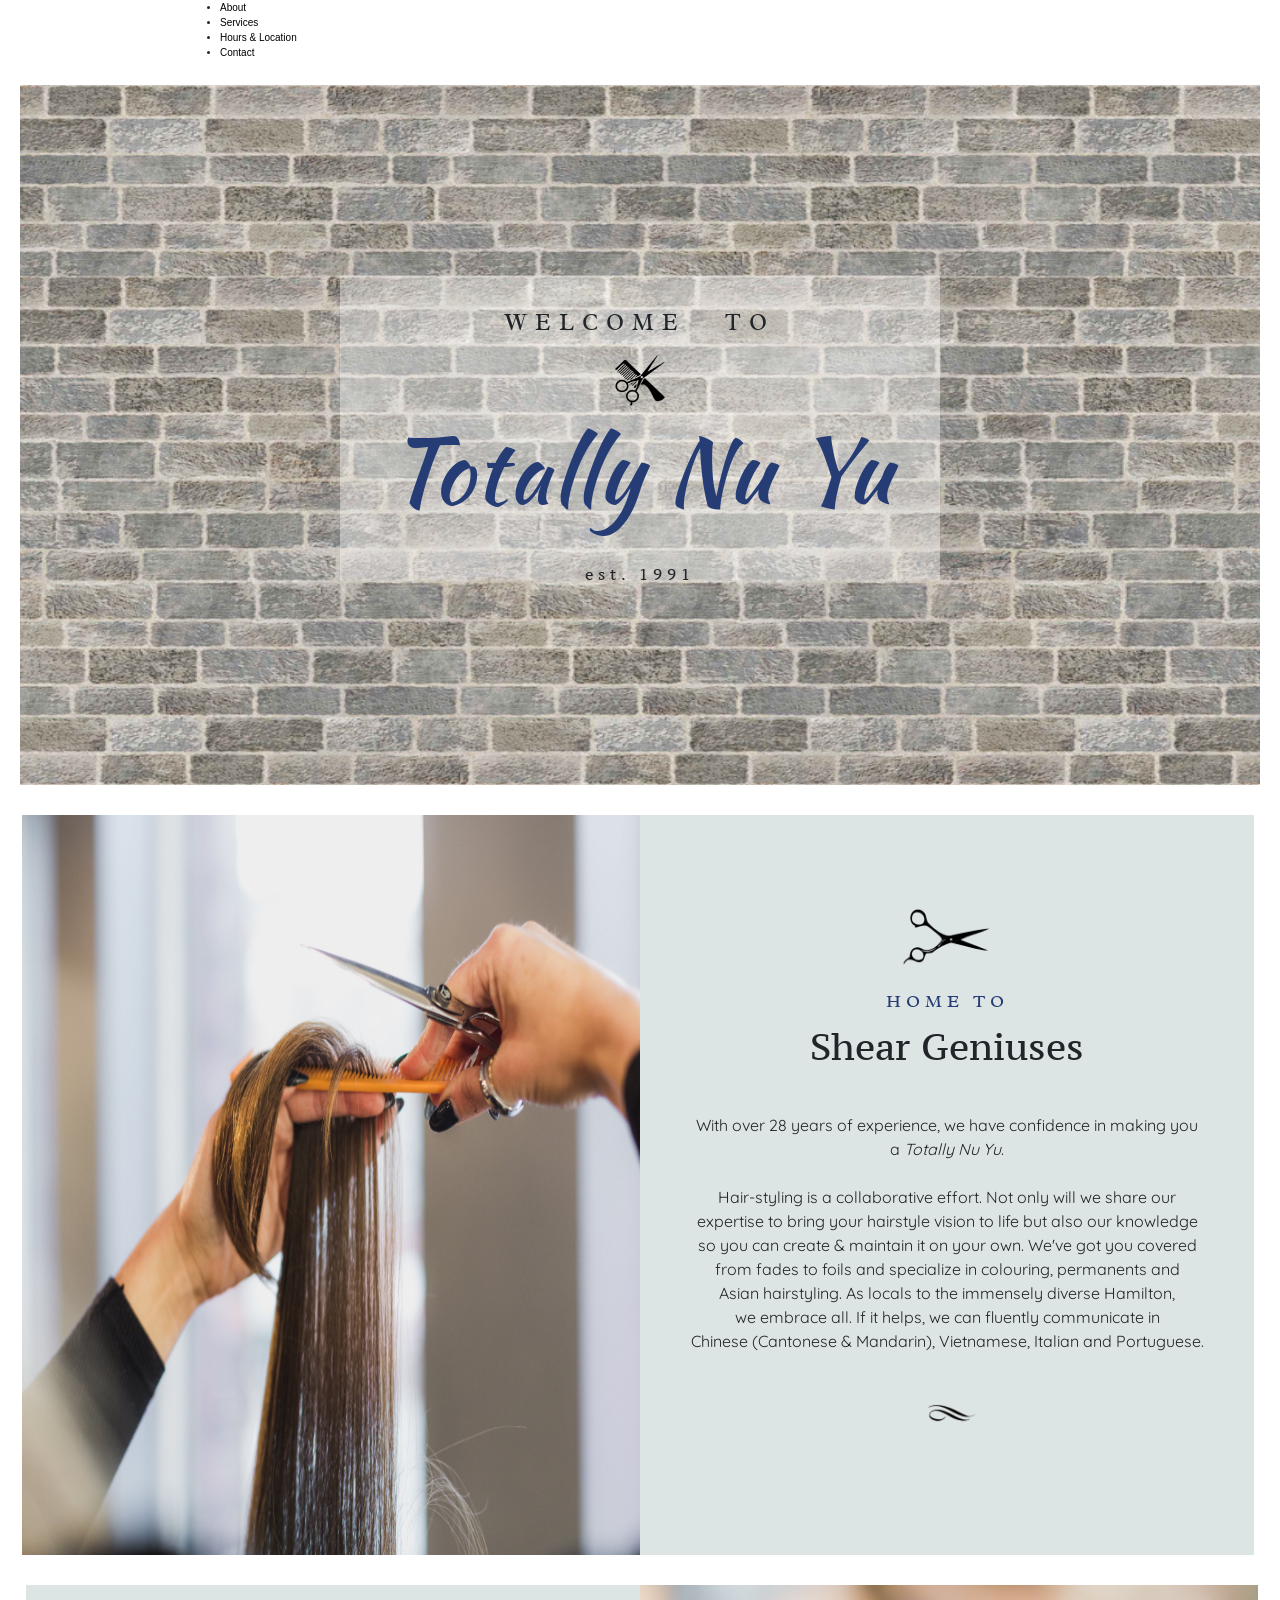
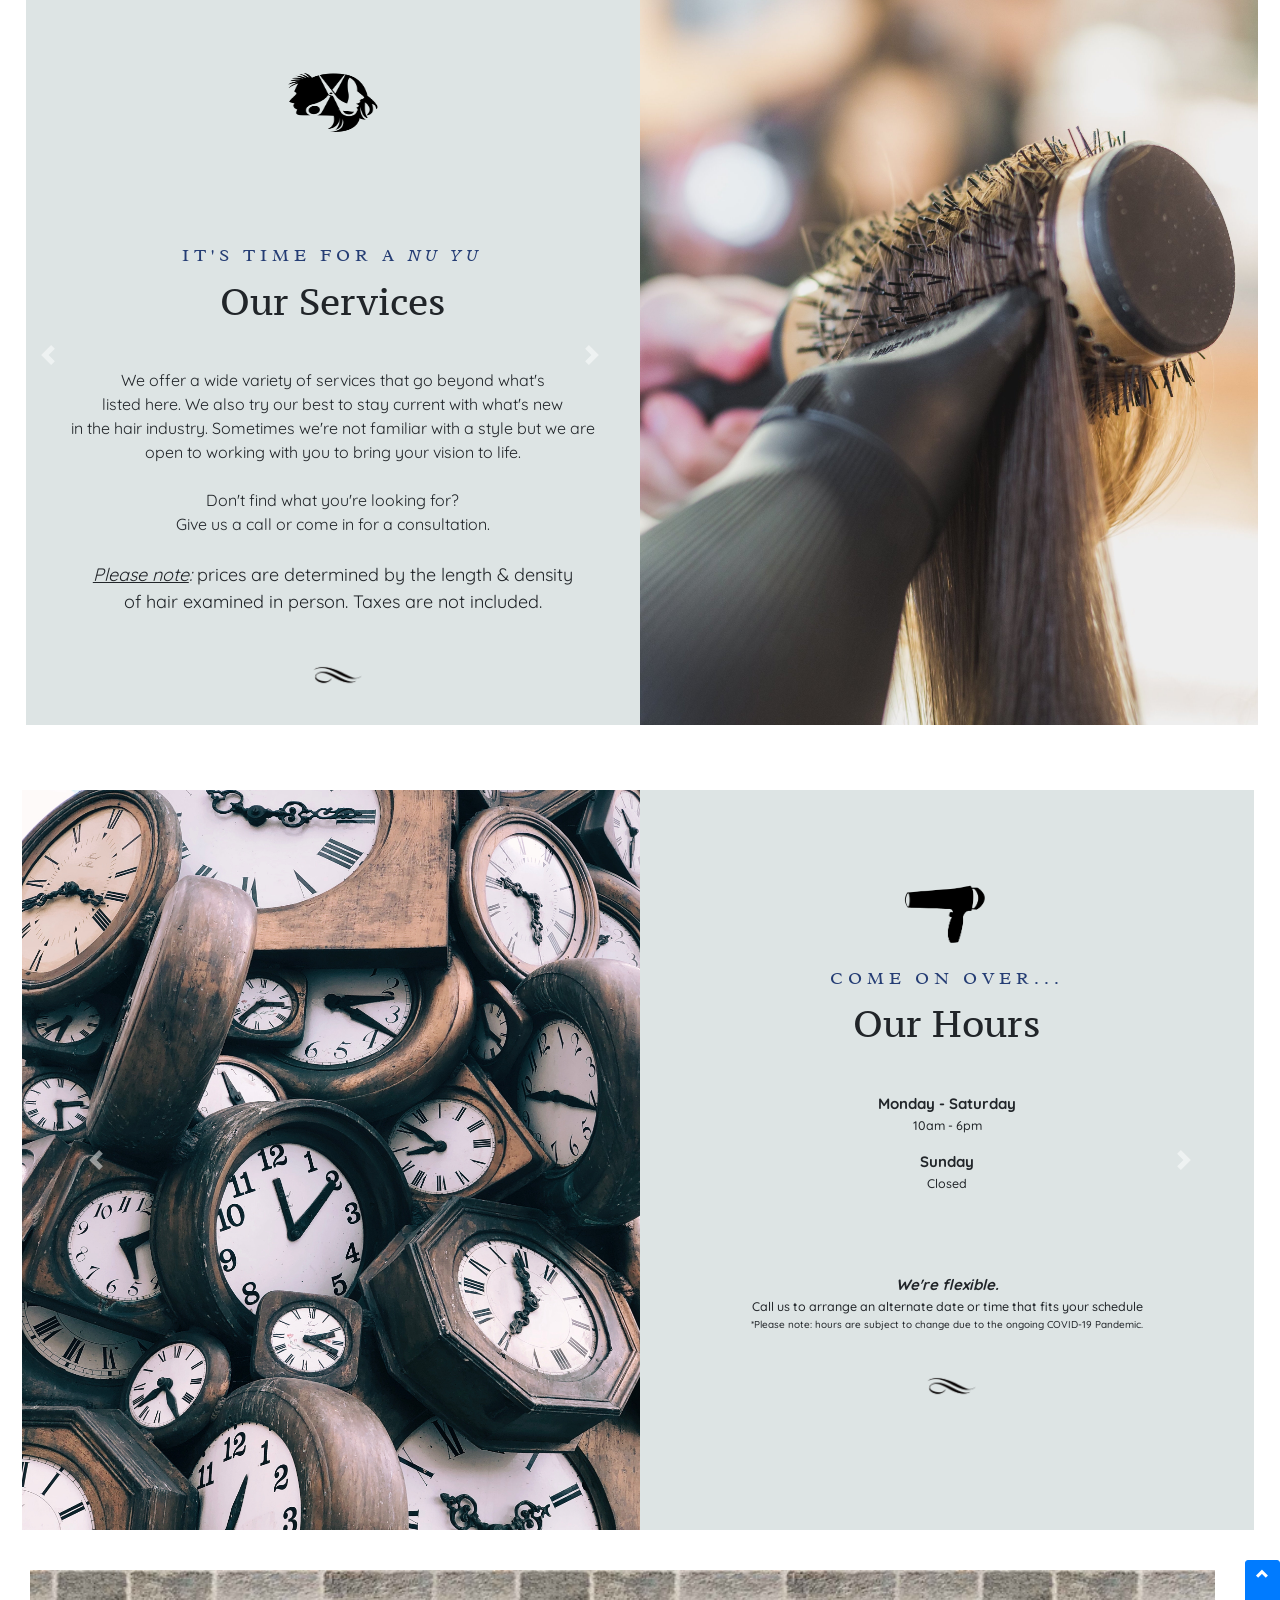
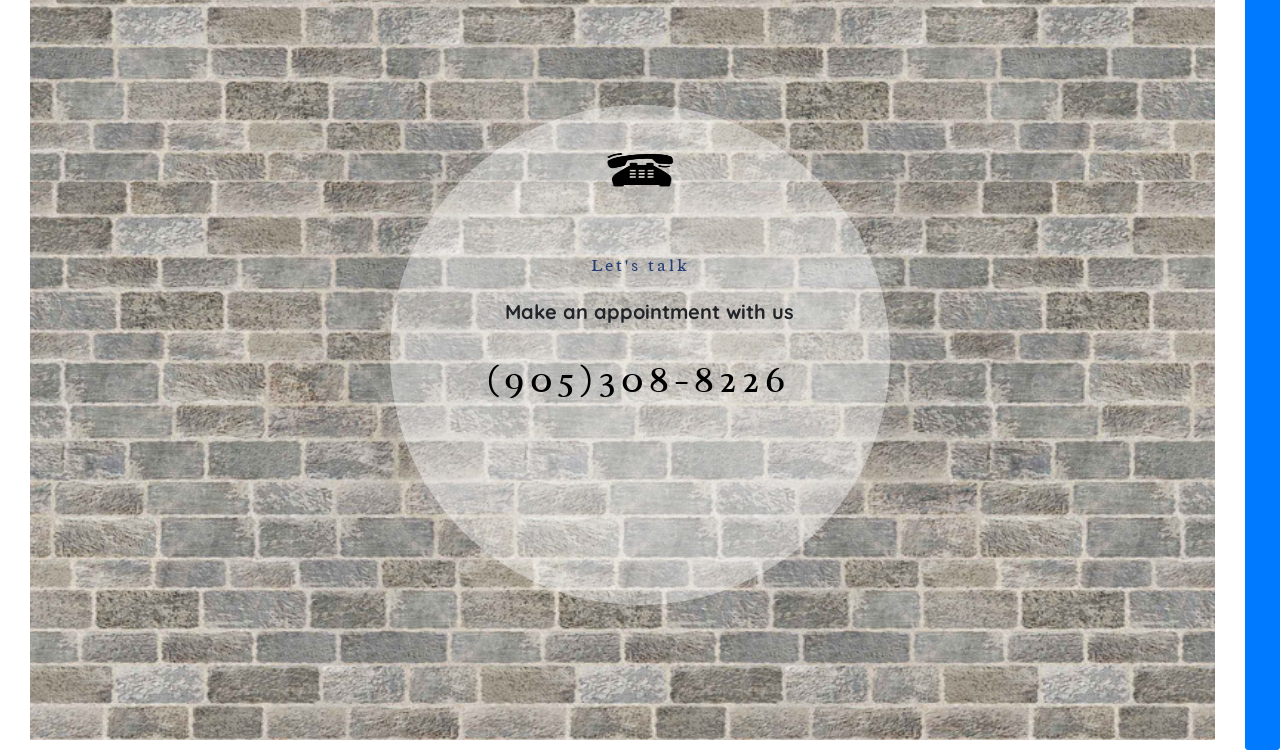
==== commit 5c4636c1: "v2full responsive upgrade+improved bootstrap feats" ====
--- a/salon1.html
+++ b/salon1.html
@@ -1,76 +1,97 @@
 <!DOCTYPE html>
 <html>
-
-<head>
-  <link href="salonn.js" type="text/javascript">
-  <link href="https://fonts.googleapis.com/css?family=Kaushan+Script" rel="stylesheet">
-  <link href="https://fonts.googleapis.com/css?family=Radley" rel="stylesheet">
-  <link href="https://fonts.googleapis.com/css?family=PT+Serif+Caption" rel="stylesheet">
-  <link href="https://fonts.googleapis.com/css?family=Quicksand" rel="stylesheet">
-  <title>Totally Nu Yu Hair Salon</title>
-  <link href="//netdna.bootstrapcdn.com/bootstrap/3.1.0/css/bootstrap.min.css" rel="stylesheet" id="bootstrap-css">
-  <link rel="stylesheet" href="https://stackpath.bootstrapcdn.com/bootstrap/4.1.3/css/bootstrap.min.css" integrity="sha384-MCw98/SFnGE8fJT3GXwEOngsV7Zt27NXFoaoApmYm81iuXoPkFOJwJ8ERdknLPMO" crossorigin="anonymous">
-  <script src="//netdna.bootstrapcdn.com/bootstrap/3.1.0/js/bootstrap.min.js"></script>
-  <script src="//code.jquery.com/jquery-1.11.1.min.js"></script>
-  <link href="salonstyle1.css" type="text/css" rel="stylesheet">
-
-  <!-- <link rel="stylesheet" href="https://maxcdn.bootstrapcdn.com/bootstrap/3.4.0/css/bootstrap.min.css"> -->
-
-</head>
-
-<body>
-
-  <div class="nav">
-    <div class="container">
-      <ul>
-        <!-- <li>Home</li> -->
-        <li><a href="#stylists">About</a></li>
-        <li><a href="#services">Services</a></li>
-        <li><a href="#hours&location">Hours & Location</a></li>
-        <li><a href="#contact">Contact</a></li>
-      </ul>
-    </div>
-  </div>
-
-<!-- Home Page  -->
-
-  <div class="homep">
-    <img class="brick" src="brick.jpg" alt="brick wall">
+  <head>
+    <link href="app.js" type="text/javascript" />
+    <link
+      href="https://fonts.googleapis.com/css?family=Kaushan+Script"
+      rel="stylesheet"
+    />
+    <link
+      href="https://fonts.googleapis.com/css?family=Radley"
+      rel="stylesheet"
+    />
+    <link
+      href="https://fonts.googleapis.com/css?family=PT+Serif+Caption"
+      rel="stylesheet"
+    />
+    <link
+      href="https://fonts.googleapis.com/css?family=Quicksand"
+      rel="stylesheet"
+    />
+    <title>Totally Nu Yu Hair Salon</title>
+    <link
+      href="//netdna.bootstrapcdn.com/bootstrap/3.1.0/css/bootstrap.min.css"
+      rel="stylesheet"
+      id="bootstrap-css"
+    />
+    <link
+      rel="stylesheet"
+      href="https://stackpath.bootstrapcdn.com/bootstrap/4.1.3/css/bootstrap.min.css"
+      integrity="sha384-MCw98/SFnGE8fJT3GXwEOngsV7Zt27NXFoaoApmYm81iuXoPkFOJwJ8ERdknLPMO"
+      crossorigin="anonymous"
+    />
+    <script src="//netdna.bootstrapcdn.com/bootstrap/3.1.0/js/bootstrap.min.js"></script>
+    <script src="//code.jquery.com/jquery-1.11.1.min.js"></script>
+    <link href="main.css" type="text/css" rel="stylesheet" />
+
+    <!-- <link rel="stylesheet" href="https://maxcdn.bootstrapcdn.com/bootstrap/3.4.0/css/bootstrap.min.css"> -->
+  </head>
+
+  <body>
+    <div class="nav">
+      <div class="container">
+        <ul>
+          <!-- <li>Home</li> -->
+          <li><a href="#stylists">About</a></li>
+          <li><a href="#services">Services</a></li>
+          <li><a href="#hours&location">Hours & Location</a></li>
+          <li><a href="#contact">Contact</a></li>
+        </ul>
+      </div>
+    </div>
+
+    <!-- Home Page  -->
+
+    <div class="homep">
+      <img class="brick" src="imgs/brick.jpg" alt="brick wall" />
       <div class="bkgrdbox">
         <p class="welcomebox">Welcome &nbsp; to</p>
-        <img class="scis" src="scissors.png" alt="scissors"> 
-        <h1 class="name"> Totally Nu Yu </h1>
+        <img class="scis" src="scissors.png" alt="scissors" />
+        <h1 class="name">Totally Nu Yu</h1>
         <p id="est">est. 1991</p>
       </div>
-      
-
-  </div>
-
-<br>
-<br>
-
-<!-- Stylists -->
-<a name="stylists" ></a>
-  <div class="clearfix" class="d-block w-100">
-    <img class="duo" src="trim.jpg" alt="trimming hair">
+    </div>
+
+    <br />
+    <br />
+
+    <!-- Stylists -->
+    <a name="stylists"></a>
+    <div class="clearfix" class="d-block w-100">
+      <img class="duo" src="trim.jpg" alt="trimming hair" />
       <div class="sideinfo side-info-pane" style="background-color: #dde4e4">
-        <img class="duoim" src="i0.png" alt="scissors">
-      <h4 class="w1"> Home to </h4>
-                  
-      <h2 class="w2"> Shear Geniuses </h2>
-        <p class="w4"> With over 28 years of experience, we have confidence in making you
-          <br>a <i>Totally Nu Yu</i>.<br><br> Hair-styling is a collaborative effort. Not only will
-          we share our <br> expertise to bring your hairstyle vision to life but also our knowledge
-          <br>so you can create & maintain it on your own. We've got you covered<br>from fades to foils
-          and specialize in colouring, permanents and<br>Asian hairstyling. As locals to the immensely diverse Hamilton,<br>we embrace all. 
-          If it helps, we can fluently communicate in<br>Chinese (Cantonese & Mandarin), Vietnamese, Italian and Portuguese.</p>
-          <img class="decal" src="decall.png" alt="decal">
-
-      </div>
-      
-  </div>
-
-  <!-- <div>
+        <img class="duoim" src="i0.png" alt="scissors" />
+        <h4 class="w1">Home to</h4>
+
+        <h2 class="w2">Shear Geniuses</h2>
+        <p class="w4">
+          With over 28 years of experience, we have confidence in making you
+          <br />a <i>Totally Nu Yu</i>.<br /><br />
+          Hair-styling is a collaborative effort. Not only will we share our
+          <br />
+          expertise to bring your hairstyle vision to life but also our
+          knowledge <br />so you can create & maintain it on your own. We've got
+          you covered<br />from fades to foils and specialize in colouring,
+          permanents and<br />Asian hairstyling. As locals to the immensely
+          diverse Hamilton,<br />we embrace all. If it helps, we can fluently
+          communicate in<br />Chinese (Cantonese & Mandarin), Vietnamese,
+          Italian and Portuguese.
+        </p>
+        <img class="decal" src="decall.png" alt="decal" />
+      </div>
+    </div>
+
+    <!-- <div>
     <h4>Tammy</h4>
     <h5> -Head Stylist & Owner-</h5>
     <p> She's been in the hair industry for almost 30 years. 
@@ -78,75 +99,97 @@
     </p>
     
   </div> -->
- 
-
-<!-- Services -->
-<a name="services" ></a>
-  <div class="clearfix">
-
-      <img class="duo1" src="blow.jpg" alt="blowdry">
-      <div id="carouselExCtrl3" class="carousel slide w-50" data-ride="carousel" style="height: 740px !important; overflow-y: hidden;">
+
+    <!-- Services -->
+    <a name="services"></a>
+    <div class="clearfix">
+      <img class="duo1" src="blow.jpg" alt="blowdry" />
+      <div
+        id="carouselExCtrl3"
+        class="carousel slide w-50"
+        data-ride="carousel"
+        style="height: 740px !important; overflow-y: hidden"
+      >
         <div class="carousel-inner">
           <div class="carousel-item active">
-            <div class="sideinfo2 side-info-pane" style="background-color: #dde4e4">
-              <img class="duoim1" src="i5.png" alt="male/female haircut">
-              <h4 class="w1"> it's time for a <i>Nu Yu</i></h4>
-              <h2 class="w2"> Our Services </h2>
-              <p class="w4"> We offer a wide variety of services that go beyond what's <br>listed here.
-                We also try our best to stay current with what's new <br> in the hair industry. Sometimes we're
-                not familiar with a style but we are<br> open to working with you to bring your vision to life. 
-                <br><br>Don't find what you're looking for?<br>Give us a call or come in for a consultation.</p>
-               <br>
-              <p class="w3"> <i><u>Please note</u>:</i> prices are determined by the length & density<br> of hair examined in person.
-                Taxes are not included. </p>
-                <img class="decal" src="decall.png" alt="decal">  
+            <div
+              class="sideinfo2 side-info-pane"
+              style="background-color: #dde4e4"
+            >
+              <img class="duoim1" src="i5.png" alt="male/female haircut" />
+              <h4 class="w1">it's time for a <i>Nu Yu</i></h4>
+              <h2 class="w2">Our Services</h2>
+              <p class="w4">
+                We offer a wide variety of services that go beyond what's
+                <br />listed here. We also try our best to stay current with
+                what's new <br />
+                in the hair industry. Sometimes we're not familiar with a style
+                but we are<br />
+                open to working with you to bring your vision to life.
+                <br /><br />Don't find what you're looking for?<br />Give us a
+                call or come in for a consultation.
+              </p>
+              <br />
+              <p class="w3">
+                <i><u>Please note</u>:</i> prices are determined by the length &
+                density<br />
+                of hair examined in person. Taxes are not included.
+              </p>
+              <img class="decal" src="decall.png" alt="decal" />
             </div>
-            
           </div>
           <div class="carousel-item">
-              <div class="sideinfo2 side-info-pane" style="background-color: #dde4e4">
-                 
-                 <h2 class="ser">&nbsp;&emsp;&emsp;&emsp;&emsp;&emsp;&emsp;&emsp;&emsp; WOMEN &emsp;&emsp;&emsp;&emsp;&emsp;&emsp;&emsp;&emsp;&emsp;</h2>
-                 <table class="center">
-                   <tr>
-                     <td>Cut</td>
-                   </tr>
-                   <tr>
-                     <td>Blow-out</td>
-                   </tr>
-                   <tr>
-                     <td>Up-Style</td>
-                   </tr>
-                   <tr>
-                     <td>Conditioning Treatment</td>
-                   </tr>
-                   <tr>
-                     <td>Colour</td>
-                   </tr>
-                   <tr>
-                    <td>Partial Highlights</td>
-                   </tr>
-                   <tr>
-                     <td>Full Highlights</td>
-                   </tr>
-                   <tr>
-                     <td>Permanent Wave</td>
-                   </tr>
-                   <tr>
-                     <td width="350px">Japanese Hair Straightening &nbsp;
-                       <p>&nbsp; <i>*cut and blow-out not included</i> </p>
-                     </p></td>
-                   </tr>
-                   <tr>
-                     <td>Bridal style</td>
-                   </tr>
-                 </table>
-
-                 <br><br><br>
-                 <div class="table-container">
-                   <div style="display:inline-block">
-                 <h2 class="ser2"> &emsp;&emsp;&emsp;&emsp; MEN &emsp;&emsp;&emsp;&emsp;</h2>
-                 <table class="center1">
+            <div
+              class="sideinfo2 side-info-pane"
+              style="background-color: #dde4e4"
+            >
+              <h2 class="ser">
+                &nbsp;&emsp;&emsp;&emsp;&emsp;&emsp;&emsp;&emsp;&emsp; WOMEN
+                &emsp;&emsp;&emsp;&emsp;&emsp;&emsp;&emsp;&emsp;&emsp;
+              </h2>
+              <table class="center">
+                <tr>
+                  <td>Cut</td>
+                </tr>
+                <tr>
+                  <td>Blow-out</td>
+                </tr>
+                <tr>
+                  <td>Up-Style</td>
+                </tr>
+                <tr>
+                  <td>Conditioning Treatment</td>
+                </tr>
+                <tr>
+                  <td>Colour</td>
+                </tr>
+                <tr>
+                  <td>Partial Highlights</td>
+                </tr>
+                <tr>
+                  <td>Full Highlights</td>
+                </tr>
+                <tr>
+                  <td>Permanent Wave</td>
+                </tr>
+                <tr>
+                  <td width="350px">
+                    Japanese Hair Straightening &nbsp;
+                    <p>&nbsp; <i>*cut and blow-out not included</i></p>
+                  </td>
+                </tr>
+                <tr>
+                  <td>Bridal style</td>
+                </tr>
+              </table>
+
+              <br /><br /><br />
+              <div class="table-container">
+                <div style="display: inline-block">
+                  <h2 class="ser2">
+                    &emsp;&emsp;&emsp;&emsp; MEN &emsp;&emsp;&emsp;&emsp;
+                  </h2>
+                  <table class="center1">
                     <tr>
                       <td>Cut</td>
                     </tr>
@@ -161,200 +204,260 @@
                     </tr>
                   </table>
                 </div>
-                <div style="display:inline-block">
-                 <h2 class="ser3">&nbsp;&emsp;&emsp;&emsp; KIDS &emsp;&emsp;&emsp;&nbsp;</h2>
-                 <table class="center2">
-                   <tr>
-                     <td width="78%">Cut</td>
-                   </tr>
+                <div style="display: inline-block">
+                  <h2 class="ser3">
+                    &nbsp;&emsp;&emsp;&emsp; KIDS &emsp;&emsp;&emsp;&nbsp;
+                  </h2>
+                  <table class="center2">
+                    <tr>
+                      <td width="78%">Cut</td>
+                    </tr>
                   </table>
                 </div>
-                </div>
-
-                   
-                </div>
+              </div>
+            </div>
           </div>
-          
+
           <div class="carousel-item">
-              <div class="sideinfo2 side-info-pane" style="background-color: #dde4e4; justify-content: space-around">
-                 <h2 class="ser">&nbsp;&emsp;&emsp;&emsp;&emsp;&emsp;&emsp;&emsp;&emsp;&emsp; BEAUTY &nbsp;&emsp;&emsp;&emsp;&emsp;&emsp;&emsp;&emsp;&emsp;</h2>
-                 <table class="center">
-                    <tr>
-                      <td>Bridal Make-Up</td>
-                    </tr>
-                    <tr>
-                      <td>Brow Tint</td>
-                    </tr>
-                    <tr>
-                      <td>Lash Tint</td>
-                    </tr>
-                    <tr>
-                      <td>Lash Perm</td>
-                    </tr>
-                    <tr>
-                      <td>Permanent Makeup: Eyebrow</td>
-                    </tr>
-                    <tr>
-                     <td>Permanent Makeup: Eyeline</td>
-                    </tr>
-                    <tr>
-                      <td>Permanent Makeup: Lipline</td>
-                    </tr>
-                    <tr>
-                      <td width="350px">Permanent Makeup: Full Lip</td>
-                    </tr>
-                  </table>
-                  <h2 class="ser4">&nbsp;&emsp;&emsp;&emsp;&emsp;&emsp;&emsp;&emsp;&emsp;&emsp; WAXING &nbsp;&emsp;&emsp;&emsp;&emsp;&emsp;&emsp;&emsp;&emsp;</h2>
-                  <table class="center3">
-                     <tr>
-                       <td>Full Leg</td>
-                     </tr>
-                     <tr>
-                       <td>Half Leg</td>
-                     </tr>
-                     <tr>
-                       <td>Bikini Line</td>
-                     </tr>
-                     <tr>
-                       <td>Lip or Chin</td>
-                     </tr>
-                     <tr>
-                      <td>Back</td>
-                     </tr>
-                     <tr>
-                       <td>Brows</td>
-                     </tr>
-                     <tr>
-                       <td width="350px">Facial Area</td>
-                     </tr>
-                     <tr>
-                       <td>Under Arms</td>
-                     </tr>
-                     <tr>
-                       <td>Full Arm</td>
-                     </tr>
-                     <tr>
-                       <td>Half Arm</td>
-                     </tr>
-                     <tr>
-                       <td>Chest</td>
-                     </tr>
-                   </table>
-                 
-                   
-                </div>
+            <div
+              class="sideinfo2 side-info-pane"
+              style="background-color: #dde4e4; justify-content: space-around"
+            >
+              <h2 class="ser">
+                &nbsp;&emsp;&emsp;&emsp;&emsp;&emsp;&emsp;&emsp;&emsp;&emsp;
+                BEAUTY &nbsp;&emsp;&emsp;&emsp;&emsp;&emsp;&emsp;&emsp;&emsp;
+              </h2>
+              <table class="center">
+                <tr>
+                  <td>Bridal Make-Up</td>
+                </tr>
+                <tr>
+                  <td>Brow Tint</td>
+                </tr>
+                <tr>
+                  <td>Lash Tint</td>
+                </tr>
+                <tr>
+                  <td>Lash Perm</td>
+                </tr>
+                <tr>
+                  <td>Permanent Makeup: Eyebrow</td>
+                </tr>
+                <tr>
+                  <td>Permanent Makeup: Eyeline</td>
+                </tr>
+                <tr>
+                  <td>Permanent Makeup: Lipline</td>
+                </tr>
+                <tr>
+                  <td width="350px">Permanent Makeup: Full Lip</td>
+                </tr>
+              </table>
+              <h2 class="ser4">
+                &nbsp;&emsp;&emsp;&emsp;&emsp;&emsp;&emsp;&emsp;&emsp;&emsp;
+                WAXING &nbsp;&emsp;&emsp;&emsp;&emsp;&emsp;&emsp;&emsp;&emsp;
+              </h2>
+              <table class="center3">
+                <tr>
+                  <td>Full Leg</td>
+                </tr>
+                <tr>
+                  <td>Half Leg</td>
+                </tr>
+                <tr>
+                  <td>Bikini Line</td>
+                </tr>
+                <tr>
+                  <td>Lip or Chin</td>
+                </tr>
+                <tr>
+                  <td>Back</td>
+                </tr>
+                <tr>
+                  <td>Brows</td>
+                </tr>
+                <tr>
+                  <td width="350px">Facial Area</td>
+                </tr>
+                <tr>
+                  <td>Under Arms</td>
+                </tr>
+                <tr>
+                  <td>Full Arm</td>
+                </tr>
+                <tr>
+                  <td>Half Arm</td>
+                </tr>
+                <tr>
+                  <td>Chest</td>
+                </tr>
+              </table>
+            </div>
           </div>
         </div>
 
-      <a class="carousel-control-prev" href="#carouselExCtrl3" role="button" data-slide="prev">
-            <span class="carousel-control-prev-icon" aria-hidden="true"></span>
-            <span class="sr-only">Previous</span>
+        <a
+          class="carousel-control-prev"
+          href="#carouselExCtrl3"
+          role="button"
+          data-slide="prev"
+        >
+          <span class="carousel-control-prev-icon" aria-hidden="true"></span>
+          <span class="sr-only">Previous</span>
         </a>
-      <a class="carousel-control-next" href="#carouselExCtrl3" role="button" data-slide="next">
-            <span class="carousel-control-next-icon" aria-hidden="true"></span>
-            <span class="sr-only">Next</span>
+        <a
+          class="carousel-control-next"
+          href="#carouselExCtrl3"
+          role="button"
+          data-slide="next"
+        >
+          <span class="carousel-control-next-icon" aria-hidden="true"></span>
+          <span class="sr-only">Next</span>
         </a>
-    </div>
-    </div>
-
-  <br>
-  <br>
-<!-- Hours & Location -->
-<a name="hours&location" ></a>
-  <div id="carouselExCtrl2" class="carousel slide w-100"  data-ride="carousel" style="height: 740px !important; overflow-y: hidden;">
-    <div class="carousel-inner">
-      <div class="carousel-item active">
-        <div class="clearfix carousel-container">
-          <img class="duo" src="clocks.jpg" alt="clocks">
-            <div class="sideinfo side-info-pane" style="background-color: #dde4e4">
-              <img class="duoim3" src="i1.png" alt="blowdryer">
-              
-            <h4 class="w1"> Come on over... </h4>
-            <h2 class="w2"> Our Hours </h2>
-            <br>
-           <div class="hours">
-              <h4><b>Monday - Saturday</b></h4>
-              <h5>10am - 6pm</h5>
-              <br>
-              <h4><b>Sunday</b></h4>
-             <h5>Closed</h5>
+      </div>
+    </div>
+
+    <br />
+    <br />
+    <!-- Hours & Location -->
+    <a name="hours&location"></a>
+    <div
+      id="carouselExCtrl2"
+      class="carousel slide w-100"
+      data-ride="carousel"
+      style="height: 740px !important; overflow-y: hidden"
+    >
+      <div class="carousel-inner">
+        <div class="carousel-item active">
+          <div class="clearfix carousel-container">
+            <img class="duo" src="clocks.jpg" alt="clocks" />
+            <div
+              class="sideinfo side-info-pane"
+              style="background-color: #dde4e4"
+            >
+              <img class="duoim3" src="i1.png" alt="blowdryer" />
+
+              <h4 class="w1">Come on over...</h4>
+              <h2 class="w2">Our Hours</h2>
+              <br />
+              <div class="hours">
+                <h4><b>Monday - Saturday</b></h4>
+                <h5>10am - 6pm</h5>
+                <br />
+                <h4><b>Sunday</b></h4>
+                <h5>Closed</h5>
+              </div>
+
+              <div class="w5">
+                <h4>
+                  <b><i>We're flexible.</i></b>
+                </h4>
+                <h5>
+                  Call us to arrange an alternate date or time that fits your
+                  schedule
+                </h5>
+                <h6>
+                  *Please note: hours are subject to change due to the ongoing
+                  COVID-19 Pandemic.
+                </h6>
+              </div>
+              <img class="decal" src="decall.png" alt="decal" />
             </div>
-
-            <div class="w5">
-              <h4><b><i>We're flexible.</i></b></h4> 
-              <h5>Call us to arrange an alternate date or time that fits
-                your schedule</h5>
-              <h6>*Please note: hours are subject to change due to the ongoing COVID-19 Pandemic.</h6>
-            </div>
-            <img class="decal" src="decall.png" alt="decal">
-            </div>
-        </div>
-      </div>
-      <div class="carousel-item">
-        <div class="clearfix" style="width:100%">
-          <img class="duo" src="store.png" alt="storefront">
-            <div class="sideinfo side-info-pane" style="background-color: #dde4e4">
-              <img class="duoim3" src="i1.png" alt="blowdryer">
-              
-            <h4 class="w1"> Where to find us </h4>
-            <h2 class="w2"> Location </h2>
-              <p class="w3" margin-top="10px"> 68 James Street North, L8R 2K5 </p>
-              <iframe id="map" src="https://www.google.com/maps/embed?pb=!1m17!1m11!1m3!1d116.36477477021981!2d-79.86930426846615!3d43.259220936926184!2m2!1f119.01716493670882!2f45.00591550770618!3m2!1i1024!2i768!4f35!3m3!1m2!1s0x0%3A0x1555d49452b2d96f!2sTotally+Nu+Yu!5e1!3m2!1sen!2sca!4v1547262860317" width="400" height="350" frameborder="0" style="border:0" allowfullscreen></iframe>
-              <br>
-              <p class="w3"><i>In the heart of Hamilton, at the intersection of James + Rebecca Street</i></p>
-
-              </div>  
           </div>
         </div>
-      </div>
-      <a class="carousel-control-prev" href="#carouselExCtrl2" role="button" data-slide="prev">
+        <div class="carousel-item">
+          <div class="clearfix" style="width: 100%">
+            <img class="duo" src="store.png" alt="storefront" />
+            <div
+              class="sideinfo side-info-pane"
+              style="background-color: #dde4e4"
+            >
+              <img class="duoim3" src="i1.png" alt="blowdryer" />
+
+              <h4 class="w1">Where to find us</h4>
+              <h2 class="w2">Location</h2>
+              <p class="w3" margin-top="10px">68 James Street North, L8R 2K5</p>
+              <iframe
+                id="map"
+                src="https://www.google.com/maps/embed?pb=!1m17!1m11!1m3!1d116.36477477021981!2d-79.86930426846615!3d43.259220936926184!2m2!1f119.01716493670882!2f45.00591550770618!3m2!1i1024!2i768!4f35!3m3!1m2!1s0x0%3A0x1555d49452b2d96f!2sTotally+Nu+Yu!5e1!3m2!1sen!2sca!4v1547262860317"
+                width="400"
+                height="350"
+                frameborder="0"
+                style="border: 0"
+                allowfullscreen
+              ></iframe>
+              <br />
+              <p class="w3">
+                <i
+                  >In the heart of Hamilton, at the intersection of James +
+                  Rebecca Street</i
+                >
+              </p>
+            </div>
+          </div>
+        </div>
+      </div>
+      <a
+        class="carousel-control-prev"
+        href="#carouselExCtrl2"
+        role="button"
+        data-slide="prev"
+      >
         <span class="carousel-control-prev-icon" aria-hidden="true"></span>
         <span class="sr-only">Previous</span>
       </a>
-      <a class="carousel-control-next" href="#carouselExCtrl2" role="button" data-slide="next">
+      <a
+        class="carousel-control-next"
+        href="#carouselExCtrl2"
+        role="button"
+        data-slide="next"
+      >
         <span class="carousel-control-next-icon" aria-hidden="true"></span>
         <span class="sr-only">Next</span>
       </a>
-
-    </div>
-
-
-  <br>
-  <br>
-
-<!-- Contact -->
-<a name="contact" ></a>
-  <div class="backp">
-    <img class="brick1" src="brick.jpg" alt="brickwall">
-    <div id="bkgrdcir">
-      <img class=duoim2 src="tele.png" alt="telephone">
-      <h3 class="w6"> Let's talk </h3>
-      <h5 class="app"><b>Make an appointment with us</b></h5>
-      <h4 id="num"><a href="tel:905-308-8226">(905)308-8226</a></h4>
-      <p></p>
-    </div>
-
-    <a id="back-to-top" href="#" class="btn btn-primary btn-lg back-to-top" role="button" title="Click to return on the top page" data-toggle="tooltip" data-placement="left"><span class="glyphicon glyphicon-chevron-up"></span></a>
-  </div>
-
-  
-  
-
-
-
-  <script src="https://code.jquery.com/jquery-3.3.1.slim.min.js" integrity="sha384-q8i/X+965DzO0rT7abK41JStQIAqVgRVzpbzo5smXKp4YfRvH+8abtTE1Pi6jizo" crossorigin="anonymous"></script>
-  <script src="https://cdnjs.cloudflare.com/ajax/libs/popper.js/1.14.3/umd/popper.min.js" integrity="sha384-ZMP7rVo3mIykV+2+9J3UJ46jBk0WLaUAdn689aCwoqbBJiSnjAK/l8WvCWPIPm49" crossorigin="anonymous"></script>
-  <script src="https://stackpath.bootstrapcdn.com/bootstrap/4.1.3/js/bootstrap.min.js" integrity="sha384-ChfqqxuZUCnJSK3+MXmPNIyE6ZbWh2IMqE241rYiqJxyMiZ6OW/JmZQ5stwEULTy" crossorigin="anonymous"></script>
-
-
-
- 
-
-      
-
-</body>
-
-
-
-
-            +    </div>
+
+    <br />
+    <br />
+
+    <!-- Contact -->
+    <a name="contact"></a>
+    <div class="backp">
+      <img class="brick1" src="brick.jpg" alt="brickwall" />
+      <div id="bkgrdcir">
+        <img class="duoim2" src="tele.png" alt="telephone" />
+        <h3 class="w6">Let's talk</h3>
+        <h5 class="app"><b>Make an appointment with us</b></h5>
+        <h4 id="num"><a href="tel:905-308-8226">(905)308-8226</a></h4>
+        <p></p>
+      </div>
+
+      <a
+        id="back-to-top"
+        href="#"
+        class="btn btn-primary btn-lg back-to-top"
+        role="button"
+        title="Click to return on the top page"
+        data-toggle="tooltip"
+        data-placement="left"
+        ><span class="glyphicon glyphicon-chevron-up"></span
+      ></a>
+    </div>
+
+    <script
+      src="https://code.jquery.com/jquery-3.3.1.slim.min.js"
+      integrity="sha384-q8i/X+965DzO0rT7abK41JStQIAqVgRVzpbzo5smXKp4YfRvH+8abtTE1Pi6jizo"
+      crossorigin="anonymous"
+    ></script>
+    <script
+      src="https://cdnjs.cloudflare.com/ajax/libs/popper.js/1.14.3/umd/popper.min.js"
+      integrity="sha384-ZMP7rVo3mIykV+2+9J3UJ46jBk0WLaUAdn689aCwoqbBJiSnjAK/l8WvCWPIPm49"
+      crossorigin="anonymous"
+    ></script>
+    <script
+      src="https://stackpath.bootstrapcdn.com/bootstrap/4.1.3/js/bootstrap.min.js"
+      integrity="sha384-ChfqqxuZUCnJSK3+MXmPNIyE6ZbWh2IMqE241rYiqJxyMiZ6OW/JmZQ5stwEULTy"
+      crossorigin="anonymous"
+    ></script>
+  </body>
+</html>
--- a/main.css
+++ b/main.css
@@ -0,0 +1,552 @@
+body,
+html {
+  height: 100%;
+}
+
+.nav-bkgrnd {
+  background-color: #f1f3f4;
+}
+
+.navbar-expand-lg .navbar-nav.main-nav .nav-link {
+  padding: 0.5em 3em;
+  font-size: 15px;
+  text-transform: uppercase;
+  box-sizing: border-box;
+  font-family: "Lucida Grande";
+}
+
+.toggle-btn {
+  margin-left: auto;
+  border: none;
+}
+
+button:hover {
+  color: #5180ee;
+}
+
+p span {
+  display: block;
+}
+
+#btn-back-to-top {
+  position: fixed;
+  bottom: 20px;
+  right: 20px;
+  display: none;
+  z-index: 2;
+  background-color: #253d74;
+  border-color: #253d74;
+  color: white;
+}
+
+.welcomebox {
+  position: absolute;
+  top: 30px;
+  text-transform: uppercase;
+  font-size: 23px;
+  letter-spacing: 8px;
+  font-family: "Radley", sans-serif;
+}
+
+#est {
+  position: absolute;
+  bottom: -15px;
+  font-size: 15px;
+  letter-spacing: 5px;
+  font-family: "PT Serif Caption", serif;
+}
+
+.bkgrdbox {
+  position: absolute;
+  top: 50%;
+  left: 50%;
+  background-color: rgba(255, 255, 255, 0.4);
+  width: 600px;
+  height: 305px;
+  z-index: +1;
+  transform: translate(-50%, -50%);
+  display: flex;
+  justify-content: space-around;
+  align-items: center;
+}
+
+.name {
+  box-sizing: border-box;
+  padding-top: 90px;
+  text-align: center;
+  font-family: "Kaushan Script", cursive !important;
+  color: #253d74;
+  letter-spacing: 2px;
+  position: absolute;
+  font-size: 90px;
+  z-index: +1;
+}
+
+.text1 {
+  position: absolute;
+  top: 340px;
+  right: 350px;
+}
+
+.brick {
+  width: 100%;
+  height: 700px;
+  display: block;
+  margin: 15px 20px 0;
+  box-sizing: border-box;
+  position: relative;
+  overflow: hidden;
+}
+
+.scis {
+  width: 100px;
+  height: 50px;
+  position: absolute;
+  top: 80px;
+  box-sizing: content-box;
+}
+
+.container {
+  margin: 0 auto;
+  max-width: 940px;
+  padding: 0 10px;
+}
+
+.btn:hover,
+.nav ul li:hover {
+  background: #e3e8e8;
+  cursor: pointer;
+  transition: background 0.5s;
+}
+
+.homep {
+  display: flex;
+  justify-content: space-around;
+  position: relative;
+  height: auto;
+  width: 100%;
+}
+
+table {
+  table-layout: fixed;
+  width: 100%;
+  font-size: 15px;
+}
+
+td {
+  width: 50%;
+  padding-top: 1em;
+}
+
+/* about  */
+
+.duo {
+  width: 50%;
+  height: 770px;
+  padding-left: 22px;
+  padding-bottom: 30px;
+  box-sizing: border-box;
+  float: left;
+}
+.duo3 {
+  width: 50%;
+  height: 770px;
+  padding-left: 22px;
+  padding-bottom: 30px;
+  box-sizing: border-box;
+  float: left;
+}
+
+.duo1 {
+  width: 50%;
+  height: 775px;
+  padding-right: 22px;
+  padding-bottom: 35px;
+  box-sizing: border-box;
+  float: right;
+}
+
+.clearfix {
+  content: "";
+  clear: both;
+}
+
+.sideinfo {
+  float: left;
+  width: 48%;
+  height: 740px;
+}
+.data-container {
+  padding: 1em 5em;
+  height: 100%;
+}
+.hours-location-info {
+  float: left;
+  width: 48%;
+  height: 740px;
+}
+.hours-location-pane {
+  display: flex;
+  flex-direction: column;
+  align-items: center;
+  justify-content: center;
+}
+
+.sideinfo1 {
+  float: right;
+  width: 48%;
+  height: 740px;
+}
+
+.sideinfo2 {
+  float: right;
+  width: 96%;
+  height: 740px;
+}
+
+.duoim {
+  width: 15%;
+  height: 8%;
+  text-align: center;
+  box-sizing: content-box;
+}
+
+.duoim1 {
+  width: 15%;
+  height: 8%;
+  display: block;
+  margin: auto;
+}
+
+.duoim2 {
+  width: 15%;
+  height: 8%;
+  position: absolute;
+  top: 45px;
+  box-sizing: content-box;
+}
+
+.duoim3 {
+  width: 15%;
+  height: 8%;
+  text-align: center;
+  box-sizing: content-box;
+}
+.decal {
+  height: 100px;
+  display: block;
+  margin: auto;
+  margin-top: 0;
+  margin-bottom: 0;
+}
+
+.w1 {
+  text-transform: uppercase;
+  letter-spacing: 5px;
+  font-size: 18px;
+  text-align: center;
+  margin-top: 25px;
+  margin-bottom: 8px;
+  font-family: "Radley", serif;
+  color: #253d74;
+}
+.w2 {
+  text-align: center;
+  font-size: 36px;
+  margin-top: 5px;
+  margin-bottom: 5px;
+  font-family: "PT Serif Caption", serif;
+}
+
+.w3 {
+  text-align: center;
+  font-family: "Quicksand", sans-serif;
+}
+.w4 {
+  text-align: center;
+  margin-top: 40px;
+  font-family: "Quicksand", sans-serif;
+}
+
+.w5 {
+  text-align: center;
+  margin-top: 80px;
+  font-family: "Quicksand", sans-serif;
+}
+
+.w6 {
+  position: absolute;
+  top: 150px;
+  letter-spacing: 3px;
+  font-family: "Radley", serif;
+  color: #253d74;
+}
+
+#num {
+  position: absolute;
+  right: 100px;
+  top: 250px;
+  font-size: 40px;
+  letter-spacing: 5px;
+  font-family: "Radley", serif;
+}
+
+#num a:hover {
+  text-decoration: none;
+  color: #3385ff;
+}
+
+a[href^="tel"] {
+  color: black;
+}
+
+.app {
+  position: absolute;
+  left: 115px;
+  top: 195px;
+  font-family: "Quicksand", sans-serif;
+  font-size: 20px;
+}
+
+.backp {
+  display: flex;
+  justify-content: space-around;
+  position: relative;
+  height: auto;
+  width: 100%;
+}
+
+.brick1 {
+  width: 100%;
+  height: 790px;
+  display: block;
+  box-sizing: border-box;
+  position: relative;
+  overflow: hidden;
+  padding: 10px 30px;
+}
+
+#bkgrdcir {
+  position: absolute;
+  top: 50%;
+  left: 50%;
+  background-color: rgba(255, 255, 255, 0.4);
+  width: 500px;
+  height: 500px;
+  z-index: +1;
+  transform: translate(-50%, -50%);
+  display: flex;
+  justify-content: space-around;
+  align-items: center;
+  border-radius: 50%;
+}
+
+.hours {
+  text-align: center;
+  margin-top: 30px;
+  font-family: "Quicksand", sans-serif;
+}
+
+#map {
+  filter: grayscale(50%);
+}
+
+.ser {
+  font-size: 23px;
+  border-bottom: solid;
+  font-family: "PT Serif Caption", serif;
+  margin-top: 45px;
+}
+
+.ser1 {
+  font-size: 23px;
+  border-bottom: solid;
+  font-family: "PT Serif Caption", serif;
+}
+.ser2 {
+  font-size: 23px;
+  border-bottom: solid;
+  font-family: "PT Serif Caption", serif;
+  margin-right: 40px;
+}
+
+.ser3 {
+  font-size: 23px;
+  border-bottom: solid;
+  font-family: "PT Serif Caption", serif;
+}
+
+.ser4 {
+  font-size: 23px;
+  border-bottom: solid;
+  font-family: "PT Serif Caption", serif;
+  margin-top: 50px;
+}
+
+.serp {
+  box-sizing: border-box;
+}
+
+table.center {
+  font-family: "Quicksand", sans-serif;
+}
+table.center1 {
+  font-family: "Quicksand", sans-serif;
+  margin-left: 25px;
+}
+table.center2 {
+  font-family: "Quicksand", sans-serif;
+  margin-left: 35px;
+}
+table.center3 {
+  font-family: "Quicksand", sans-serif;
+  margin-bottom: 50px;
+}
+#top {
+  z-index: +1;
+}
+
+li a {
+  text-decoration: none !important;
+  color: black !important;
+}
+
+.side-info-pane {
+  display: flex;
+  flex-direction: column;
+  align-items: center;
+  justify-content: center;
+}
+
+.table-container {
+  display: flex;
+}
+@media (max-width: 580px) {
+  .data-container {
+    padding: 3em 6em !important;
+  }
+  .name {
+    padding: 1.5em 0.4em 0 0.2em;
+    font-size: 80px;
+  }
+  .bkgrdbox {
+    height: 400px;
+    width: 100%;
+  }
+  #est {
+    bottom: -5px;
+  }
+  .brick1 {
+    padding: 0;
+  }
+}
+@media (max-width: 882px) {
+  .duo {
+    width: 100%;
+    height: 400px;
+    object-fit: cover;
+    padding: 0;
+  }
+  .duo1 {
+    width: 100%;
+    height: 400px;
+    object-fit: cover;
+    padding: 0;
+    margin-top: 2em;
+  }
+  .duo3 {
+    width: 100%;
+    height: 400px;
+    object-fit: fill;
+    padding: 2em 0 0 0;
+  }
+  .duoim {
+    width: 10%;
+    height: 8%;
+    padding-top: 1em;
+    text-align: center;
+    box-sizing: content-box;
+  }
+  .duoim1 {
+    width: 10%;
+  }
+  .duoim3 {
+    width: 10%;
+    padding-top: 2em;
+  }
+  .sideinfo {
+  float: left;
+  width: 100%;
+  height: 100%;
+  }
+  .sideinfo2 {
+    float: left;
+    width: 100%;
+    height: 100%;
+    }
+  .carousel-control-prev {
+    padding-left: 2em;
+  }
+  .hours-location-info {
+    width: 100%;
+    height: 100%;
+  }
+  .hours-location-pane {
+    display: flex;
+    flex-direction: column;
+    align-items: center;
+    justify-content: center;
+  }
+  .service-width {
+    width: 100%;
+  }
+  .carousel-indicators { 
+    margin-bottom: 2em;
+  }
+  .data-container {
+    padding: 3em 8em;
+  }
+  .ser {
+    margin-top: 40px;
+  }
+}
+@media (min-width: 883px) {
+  .w3 {
+    font-size: 18px;
+  }
+  .w4 {
+    font-size: 16px;
+  }
+  .center {
+    font-size: 16px;
+  }
+  .service-width {
+    width: 50%
+  }
+  .our-services {
+    margin-top: 4em;
+    padding: 1em 3em;
+  }
+  .beauty-txt {
+    margin-top: 30px;
+  }
+  .data-container {
+    padding: 1em 3em;
+  }
+}
+@media (min-width: 1250px) {
+  .navbar-expand-lg .navbar-nav.main-nav .nav-link {
+    padding: 0.5em 4em;
+  }
+}
+@media (min-width: 1600px) {
+  .navbar-expand-lg .navbar-nav.main-nav .nav-link {
+    padding: 0.5em 5em;
+    font-size: 16px;
+  }
+}
+@media (min-width: 1890px) {
+  .data-container {
+    padding: 1em 5em;
+  }
+}
